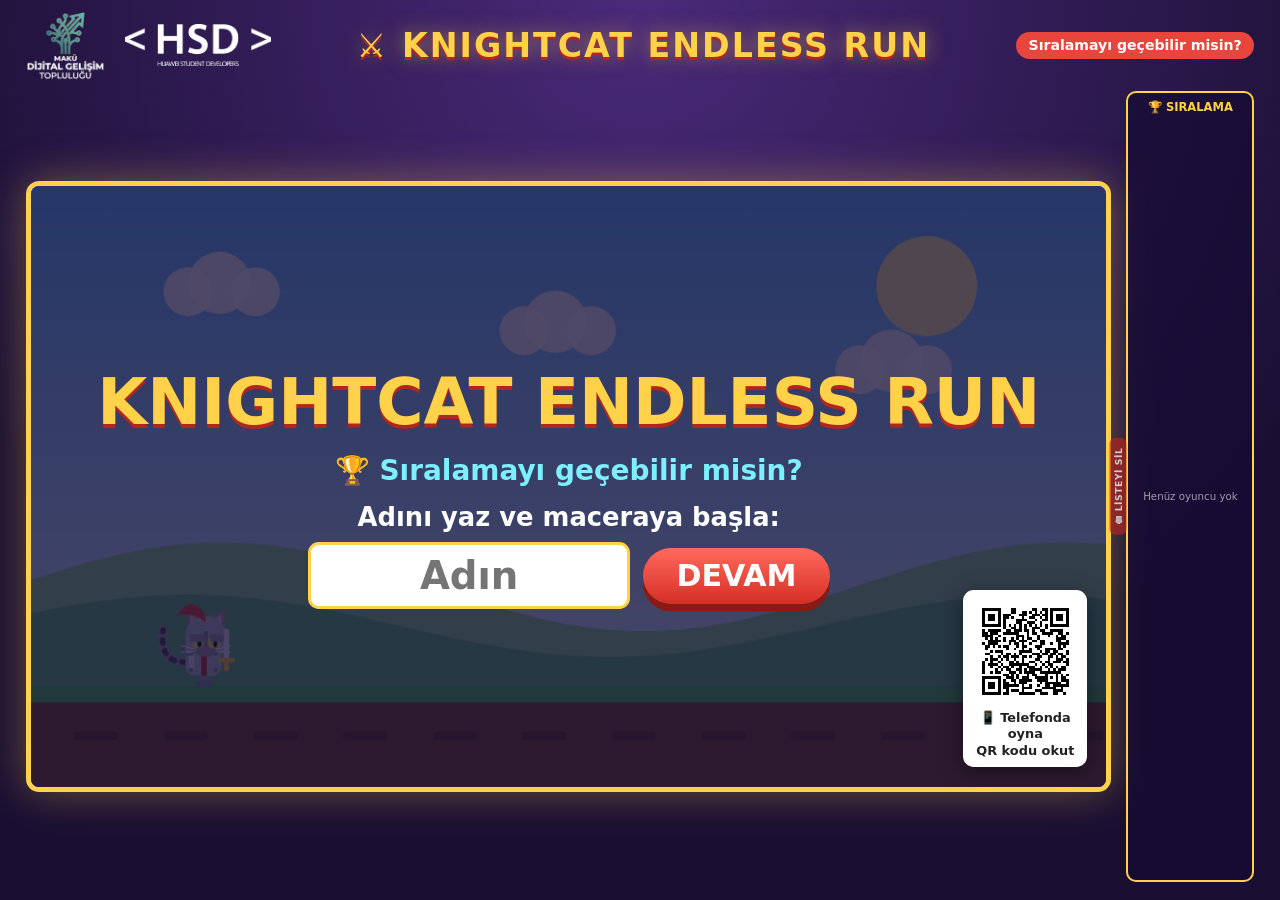
==== knightcat-play.html @ 2380aac9 "Add files via upload" ====
<!DOCTYPE html>
<html lang="tr">
<head>
<meta charset="UTF-8">
<meta name="viewport" content="width=device-width, initial-scale=1, maximum-scale=1, user-scalable=no, viewport-fit=cover">
<meta name="theme-color" content="#1a0f33">
<meta name="mobile-web-app-capable" content="yes">
<title>KnightCat Endless Run</title>
<style>*{box-sizing:border-box}
html,body{margin:0;height:100%;overflow:hidden;overscroll-behavior:none;touch-action:none;user-select:none;-webkit-user-select:none}
body{font-family:'Segoe UI',system-ui,Arial,sans-serif;color:#fff;background:radial-gradient(circle at 50% 0,#4a2a7a,#1a0f33 70%)}
#app{display:flex;flex-direction:column;height:100vh;height:100dvh;padding:env(safe-area-inset-top) env(safe-area-inset-right) env(safe-area-inset-bottom) env(safe-area-inset-left)}
header{flex:none;display:flex;align-items:center;justify-content:space-between;gap:2vw;padding:1.2vh 2vw}
h1{margin:0;font-size:clamp(18px,2.6vw,56px);white-space:nowrap;color:#ffd24a;letter-spacing:.06em;text-transform:uppercase;text-shadow:0 .08em 0 #b3261e,0 0 .6em rgba(255,210,74,.5)}
.brand{flex:none;white-space:nowrap;display:flex;align-items:center;gap:.7em;font-weight:800;font-size:clamp(9px,.9vw,16px);letter-spacing:.12em;opacity:.8}
.brand small{display:block;font-weight:400;letter-spacing:.06em;opacity:.7}
.shield{width:2.6em;height:2.9em;background:linear-gradient(160deg,#ff4d4d,#b3261e);clip-path:polygon(50% 0,100% 15%,90% 70%,50% 100%,10% 70%,0 15%)}
.tag{flex:none;white-space:nowrap;font-size:clamp(11px,1.1vw,24px);font-weight:800;background:#e8453c;padding:.4em .9em;border-radius:99px;animation:pulse 1.4s infinite}
@keyframes pulse{50%{transform:scale(1.07)}}
main{flex:1;min-height:0;display:flex;gap:1.2vw;padding:0 2vw 2vh}
#stage{flex:1;min-width:0;display:flex;align-items:center;justify-content:center;container-type:size}
#wrap{position:relative;width:min(100cqw,100cqh*16/9);aspect-ratio:16/9;container-type:inline-size;border-radius:1.2cqw;overflow:hidden;border:.5cqw solid #ffd24a;box-shadow:0 0 4cqw rgba(255,210,74,.35)}
canvas{width:100%;height:100%;display:block;touch-action:none}

/* HUD */
#hud{position:absolute;top:1.5cqw;left:1.5cqw;right:1.5cqw;display:flex;gap:1.5cqw;pointer-events:none}
#hud>div{background:rgba(20,10,50,.7);border-radius:1cqw;padding:.5cqw 1.4cqw}
#hud small{display:block;font-size:max(1.3cqw,8px);opacity:.7;letter-spacing:.1em}
#hud b{font-size:3.2cqw;color:#ffd24a;display:block}
#hud .pl b{font-size:2.4cqw;line-height:1.35;max-width:20cqw;overflow:hidden;text-overflow:ellipsis;white-space:nowrap;color:#fff}
#bd{margin-left:auto;margin-right:1.5cqw;align-self:center;font-weight:800;font-size:2cqw;background:none!important}
#wrap[data-stage=name] #hud,#wrap[data-stage=welcome] #hud,#wrap[data-stage=hand] #hud,#wrap[data-stage=char] #hud{visibility:hidden}

/* ekranlar */
.screen{position:absolute;inset:0;display:flex;flex-direction:column;align-items:center;justify-content:center;gap:1.4cqw;background:rgba(20,10,50,.74);text-align:center;padding:0 3cqw}
.hidden{display:none!important}
.screen h2{margin:0;font-size:6cqw;color:#ffd24a;text-shadow:0 .4cqw 0 #b3261e;text-transform:uppercase}
.beat{margin:0;font-size:2.6cqw;font-weight:800;color:#7cf0ff}
.pulse{animation:pulse 1.2s infinite}
.help{font-size:max(2cqw,11px);margin:0;opacity:.92}
.help.sm{font-size:max(1.8cqw,10px);opacity:.8}
kbd{background:#fff;color:#222;padding:.1em .5em;border-radius:.3em;font-weight:800}
button{font:inherit;cursor:pointer;border:0;border-radius:99px;font-weight:900;color:#fff;background:linear-gradient(#ff6a5c,#d62f25);box-shadow:0 .7cqw 0 #8a1b14;transition:transform .1s}
button:active{transform:translateY(.5cqw);box-shadow:0 .2cqw 0 #8a1b14}
.big{font-size:4cqw;padding:.4em 1.4em;animation:pulse 1.2s infinite}
.big.small{font-size:2.8cqw;padding:.35em 1.1em;animation:none}
.big.alt{background:linear-gradient(#27c4d9,#1389a0);box-shadow:0 .7cqw 0 #0a5666}
.cambtn{font-size:2.2cqw;padding:.3em 1em;background:linear-gradient(#27c4d9,#1389a0);box-shadow:0 .5cqw 0 #0a5666}
.btns{display:flex;gap:2cqw}

/* isim ekranı */
#nameForm{font-size:2.4cqw;font-weight:700}
#nameForm .row2{display:flex;gap:1.2cqw;margin-top:1cqw;justify-content:center;align-items:center}
input{font:inherit;font-size:3.6cqw;width:30cqw;padding:.2em .5em;border-radius:1cqw;border:.3cqw solid #ffd24a;text-align:center;outline:none;background:#fff;color:#222}
input.err{border-color:#ff4d4d;animation:shk .35s}
@keyframes shk{25%{transform:translateX(-1cqw)}75%{transform:translateX(1cqw)}}

/* hoşgeldin */
#welcomeScr{gap:1.2cqw;padding-top:2cqw;padding-bottom:2cqw}
#welcomeScr h2.welcome{font-size:4.6cqw;line-height:1.1;max-width:94cqw;overflow:hidden;text-overflow:ellipsis;white-space:nowrap}
#welcomeScr h2 span{color:#fff;text-shadow:0 .4cqw 0 #1389a0}
#lbBig{position:relative;flex:1;min-height:0;width:78cqw;background:rgba(10,5,30,.55);border:.3cqw solid #ffd24a;border-radius:1.2cqw;padding:.8cqw;overflow:hidden}
#welcomeScr .beat{font-size:2.8cqw}
.bar{width:40cqw;height:.7cqw;background:rgba(255,255,255,.18);border-radius:9px;overflow:hidden}
.bar i{display:block;height:100%;background:#ffd24a;animation:fill 5s linear forwards}
@keyframes fill{from{width:0}to{width:100%}}

/* el ekranı */
#handScr{gap:.7cqw;padding-top:1cqw;padding-bottom:1cqw}
#handScr h2{font-size:3.4cqw}
#camslot{width:27cqw;aspect-ratio:4/3;flex:none}
#hact{height:6.2cqw;flex:none;display:flex;align-items:center;justify-content:center}
.note{font-size:2.3cqw;font-weight:800;padding:.35em 1em;border-radius:99px;background:rgba(255,255,255,.12);border:.2cqw solid rgba(255,255,255,.3);max-width:92cqw}
.note.ok{background:#1fae5b;border-color:#9dffc4;box-shadow:0 0 3cqw rgba(60,255,140,.6);animation:okpop .5s}
.note.bad{background:#b3261e;border-color:#ff9a92}
@keyframes okpop{0%{transform:scale(.7);opacity:0}70%{transform:scale(1.08)}100%{transform:scale(1);opacity:1}}

/* kamera */
#cam{position:absolute;z-index:6;overflow:hidden;border-radius:1cqw;border:.35cqw solid #ff6a5c;background:#000;pointer-events:none}
#cam.on{border-color:#53ff9a}
#cam.mini{left:50%;transform:translateX(-50%);bottom:.5cqw;width:14.5cqw;aspect-ratio:4/3;font-size:1.05cqw;opacity:.93}
#cam.big{font-size:2.5cqw}
#cam video,#cam #hc{position:absolute;inset:0;width:100%;height:100%;object-fit:cover;transform:scaleX(-1)}
#hs{position:absolute;left:50%;transform:translateX(-50%);top:.4em;white-space:nowrap;background:rgba(0,0,0,.65);border-radius:99px;padding:.1em .7em;font-size:1em;font-weight:800;color:#ff9a92}
#cam.on #hs{color:#53ff9a}
#gs{position:absolute;left:0;right:0;bottom:.4em;text-align:center;font-weight:900;font-size:1.5em;color:#ffd24a;text-shadow:0 0 .4em #000}

/* geri sayım / oyun bitti */
#cnum{font-size:26cqw;font-weight:900;color:#ffd24a;text-shadow:0 1cqw 0 #b3261e;animation:pop .8s;line-height:1}
@keyframes pop{0%{transform:scale(2);opacity:0}30%{transform:scale(1);opacity:1}100%{transform:scale(.9);opacity:.8}}
.final{font-size:8cqw;font-weight:900;line-height:1}
.final small{display:block;font-size:2.4cqw;color:#7cf0ff}

/* sağ skor tahtası (önceki boyutun %40'ı) */
#board{flex:none;width:calc(clamp(120px,10vw,184px) * var(--cols,1));transition:width .35s;background:rgba(20,10,50,.65);border:2px solid #ffd24a;border-radius:10px;padding:.8vh .5vw;display:flex;flex-direction:column;overflow:hidden}
#board h2{margin:0 0 .6vh;text-align:center;color:#ffd24a;font-size:clamp(10px,.9vw,16px);white-space:nowrap}
#lb,.lbx{position:relative}
#lb{flex:1;min-height:0}
.lbx .row{position:absolute;left:0;top:0;display:flex;align-items:center;gap:.4em;padding:0 .45em;border-radius:.45em;background:rgba(255,255,255,.1);font-weight:700;white-space:nowrap;overflow:hidden;transition:transform .75s cubic-bezier(.22,1,.36,1),background .3s}
.lbx .rk{min-width:1.7em;text-align:right;color:#ffd24a;font-weight:900}
.lbx .nm{flex:1;min-width:0;overflow:hidden;text-overflow:ellipsis;text-align:left}
.lbx .sc{color:#7cf0ff;font-variant-numeric:tabular-nums}
.lbx .row.g2 .rk{color:#dfe7f2}
.lbx .row.g3 .rk{color:#e8a874}
.lbx .row.me{background:#ffd24a;color:#222}
.lbx .row.me .rk{color:#8a1b14}
.lbx .row.me .sc{color:#b3261e}
.lbx .row.enter{animation:rowIn .6s}
.lbx .row.up{z-index:3;animation:upflash 1s}
.lbx .empty{position:absolute;inset:0;display:flex;align-items:center;justify-content:center;text-align:center;font-size:clamp(9px,.8vw,14px);opacity:.6;padding:0 .5em}
@keyframes rowIn{from{opacity:0}to{opacity:1}}
@keyframes upflash{0%{box-shadow:0 0 0 0 rgba(80,255,150,.95)}100%{box-shadow:0 0 14px 8px rgba(80,255,150,0)}}
#cam.off{visibility:hidden}
#hs,#gs{z-index:3}


/* karakter seçimi */
#charScr{gap:1.6cqw}
#charScr h2{font-size:4.6cqw}
#chars{display:flex;gap:2cqw;justify-content:center}
.ch{width:17.5cqw;display:flex;flex-direction:column;align-items:center;gap:.3cqw;padding:.8cqw;border-radius:1.2cqw;background:rgba(10,5,30,.6);border:.35cqw solid rgba(255,255,255,.25);cursor:pointer;transition:transform .15s,border-color .15s,box-shadow .15s}
.ch canvas{width:100%;height:auto;aspect-ratio:150/180;border-radius:.8cqw;display:block}
.ch b{font-size:2.1cqw;letter-spacing:.04em;color:#fff;margin-top:.4cqw}
.ch small{font-size:max(1.5cqw,9px);opacity:.75}
.ch.sel{transform:translateY(-.8cqw) scale(1.06);border-color:#ffd24a;box-shadow:0 0 3cqw rgba(255,210,74,.65);background:rgba(60,30,110,.8)}
.ch.sel b{color:#ffd24a}

/* listeyi sil: skor tablosu ile oyun ekranı arasındaki dar boşlukta, dikey buton */
#boardWrap{position:relative;flex:none;display:flex}
#clearBtn{position:absolute;z-index:5;left:-1.25vw;top:50%;writing-mode:vertical-rl;white-space:nowrap;font-size:clamp(9px,.72vw,13px);font-weight:800;letter-spacing:.06em;padding:1.1em .3em;border-radius:6px;background:rgba(179,38,30,.9);box-shadow:none;transform:translateY(-50%) rotate(180deg);opacity:.75}
#clearBtn:hover{opacity:1}
#clearBtn:active{transform:translateY(-50%) rotate(180deg);box-shadow:none}

/* ===== dokunmatik butonlar (yalnızca dokunmatik cihazlarda, oyun sırasında) ===== */
.tbtn{display:none;position:absolute;z-index:6;bottom:.8cqw;width:17cqw;height:8cqw;flex-direction:row;gap:.8cqw;align-items:center;justify-content:center;border-radius:1.4cqw;font-weight:900;font-size:2.4cqw;letter-spacing:.05em;color:#fff;border:.3cqw solid rgba(255,255,255,.85);background:rgba(124,240,255,.35);text-shadow:0 0 .4em #000;touch-action:none;-webkit-tap-highlight-color:transparent}
.tbtn i{font-style:normal;font-size:2.8cqw;line-height:1}
.tbtn.jump{right:1.8cqw}
.tbtn.duck{left:1.8cqw;background:rgba(255,160,110,.38)}
.tbtn.on{background:rgba(255,210,74,.7);border-color:#ffd24a}
@media (pointer:coarse){#wrap[data-stage=play] .tbtn,#wrap[data-stage=count] .tbtn{display:flex}}

/* ===== QR kod (bilgisayarda isim ekranında ve oyun bitti ekranında, telefonla açmak için) ===== */
#qrBox{display:none;position:absolute;z-index:7;right:1.8cqw;bottom:1.8cqw;width:11.5cqw;flex-direction:column;align-items:center;gap:.5cqw;background:#fff;color:#222;border-radius:1cqw;padding:.8cqw;font-weight:800;font-size:max(1.2cqw,9px);line-height:1.25;text-align:center;box-shadow:0 .5cqw 2cqw rgba(0,0,0,.45)}
#qrBox canvas{width:100%;height:auto;aspect-ratio:1;image-rendering:pixelated;display:block}
#wrap[data-stage=name] #qrBox,#wrap[data-stage=over] #qrBox{display:flex}
@media (pointer:coarse),(max-height:520px){#qrBox{display:none!important}}

/* tam ekran düğmesi (yalnızca dokunmatik cihazlarda) */
#fsBtn{display:none;margin-top:auto;font-size:clamp(8px,.7vw,12px);padding:.5em .3em;border-radius:6px;background:linear-gradient(#27c4d9,#1389a0);box-shadow:none;white-space:nowrap}
@media (pointer:coarse){#fsBtn{display:block}}

/* ===== telefonu dik tutarken: yatay çevir uyarısı ===== */
#rot{display:none;position:fixed;inset:0;z-index:99;background:radial-gradient(circle at 50% 0,#4a2a7a,#1a0f33 70%);align-items:center;justify-content:center;text-align:center;padding:24px}
#rot div{display:flex;flex-direction:column;gap:14px;align-items:center}
#rot span{font-size:64px;display:block;animation:rotp 1.8s ease-in-out infinite}
#rot b{font-size:24px;color:#ffd24a}
#rot small{font-size:14px;opacity:.8}
@keyframes rotp{0%,30%{transform:rotate(0)}70%,100%{transform:rotate(-90deg)}}
@media (orientation:portrait) and (max-width:600px){#rot{display:flex}}

/* ===== kısa ekranlar (yatay telefon): üst başlığı gizle, kenar boşluklarını daralt ===== */
@media (max-height:520px){
  header{display:none}
  main{padding:6px 8px;gap:8px}
  #board{padding:4px 4px;border-width:1.5px}
  #board h2{font-size:10px;margin-bottom:3px}
  #clearBtn{font-size:9px;left:-12px;padding:.9em .25em}
}
@media (pointer:coarse) and (max-height:520px){
  #nameScr{justify-content:flex-start;padding-top:3cqw;gap:1cqw}
  #nameScr h2{font-size:5cqw}
}

/* ===== tablet / dik ekran (geniş): oyun üstte, sıralama altta ===== */
@media (orientation:portrait) and (min-width:601px){
  main{flex-direction:column}
  #stage{flex:none;width:100%;aspect-ratio:16/9}
  #boardWrap{flex:1;min-height:0;width:100%;flex-direction:column}
  #board{width:100%!important;flex:1;min-height:0}
  #clearBtn{position:static;writing-mode:horizontal-tb;transform:none;margin:0 0 4px auto;padding:.45em 1em;font-size:12px}
  #clearBtn:active{transform:none}
  #fsBtn{margin-top:4px}
  #board h2{font-size:14px}
}

/* üst başlık logoları: aynı yükseklikte, arka plansız */
.logos{flex:none;display:flex;align-items:center;gap:1.6vw}
.logos img{width:auto;display:block}
.logos .lg-maku{height:clamp(48px,5.4vw,92px)}
.logos .lg-hsd{height:clamp(30px,3.3vw,56px)}

/* el ekranı: SOL / SAĞ seçimi + kısa bilgi */
#camrow{display:flex;align-items:center;justify-content:center;gap:2cqw;flex:none}
.sidebtn{font-size:2.6cqw;padding:.9em .7em;border-radius:1.2cqw;background:rgba(255,255,255,.12);border:.3cqw solid rgba(255,255,255,.4);box-shadow:none;letter-spacing:.06em;min-width:9cqw}
.sidebtn:active{transform:none;box-shadow:none}
.sidebtn.on{background:linear-gradient(#ffd24a,#e6a800);color:#3a2400;border-color:#fff}
#info{width:70cqw;flex:none;background:rgba(255,255,255,.1);border:.2cqw solid rgba(255,255,255,.25);border-radius:1.2cqw;padding:.5cqw 1.4cqw;font-size:max(1.5cqw,9px);line-height:1.3}
#info p{margin:0}
#info p+p{margin-top:.3cqw;opacity:.9}

#hact .big{font-size:3cqw}

/* ===== BAR takip sistemi: kamera üzerinde dikey çizgi + avuca yapışan bar ===== */
#trk{position:absolute;inset:0;z-index:2;pointer-events:none}
#trk .tl{position:absolute;left:var(--lx);top:5%;height:90%;width:.2em;transform:translateX(-50%);background:rgba(255,255,255,.9);border-radius:9px;box-shadow:0 0 .4em rgba(0,0,0,.7)}
#trk .tz{position:absolute;width:5.4em;height:24%;border-radius:.5em;display:flex;transition:background .1s}
#trk.sideL .tz{left:calc(var(--lx) + .25em)}
#trk.sideR .tz{right:calc(100% - var(--lx) + .25em);flex-direction:row-reverse}
#trk .tz.up{top:14%;background:rgba(124,240,255,.16);border-top:.15em solid rgba(124,240,255,.8)}
#trk .tz.dn{bottom:14%;background:rgba(255,160,110,.18);border-bottom:.15em solid rgba(255,160,110,.85);align-items:flex-end}
#trk .tz.up.on{background:rgba(124,240,255,.55)}
#trk .tz.dn.on{background:rgba(255,160,110,.6)}
#trk .tz s{text-decoration:none;font-weight:900;font-size:.8em;margin:.25em .35em;color:#fff;text-shadow:0 0 .35em #000,0 0 .15em #000;white-space:nowrap}
#cam.mini #trk .tz s u{display:none}
#cam.mini #trk .tz{width:2.6em}
#barZ{position:absolute;left:var(--lx);top:0;width:0;height:100%;will-change:transform}
#bar{position:absolute;left:-1.1em;top:0;width:2.2em;height:.5em;transform:translateY(-50%);border-radius:.3em;background:#fff;box-shadow:0 0 .6em rgba(255,255,255,.9),0 0 0 .12em rgba(0,0,0,.55)}
#cam.rdy #bar{background:#ffd24a;box-shadow:0 0 .9em #ffd24a,0 0 0 .12em rgba(0,0,0,.55)}
#cam.lock #bar{background:#53ff9a;height:.62em;box-shadow:0 0 1.1em #53ff9a,0 0 0 .14em rgba(0,0,0,.6)}
#cam:not(.lock) #bar{animation:barpulse 1.1s ease-in-out infinite}
@keyframes barpulse{50%{opacity:.6}}
#cam.mini #trk .tz.up{top:5%}#cam.mini #trk .tz.dn{bottom:5%}
</style>
</head>
<body>
<div id="app">
  <header>
    <div class="logos"><img class="lg-maku" src="[data-uri]" alt="MAKÜ Dijital Gelişim Topluluğu"><img class="lg-hsd" src="[data-uri]" alt="Huawei Student Developers"></div>
    <h1 lang="en">⚔ KnightCat Endless Run</h1>
    <div class="tag">Sıralamayı geçebilir misin?</div>
  </header>
  <main>
    <section id="stage">
      <div id="wrap" data-stage="name">
        <canvas id="c" width="960" height="540"></canvas>

        <div id="hud">
          <div class="pl"><small>OYUNCU</small><b id="pn">-</b></div>
          <div><small>SKOR</small><b id="sc">0</b></div>
          <div><small>REKOR</small><b id="hi">0</b></div>
          <div><small>MESAFE</small><b id="di">0 m</b></div>
          <div id="bd"></div>
        </div>

        <!-- 1) İsim girişi -->
        <div id="nameScr" class="screen">
          <h2 lang="en">KnightCat Endless Run</h2>
          <p class="beat">🏆 Sıralamayı geçebilir misin?</p>
          <form id="nameForm" autocomplete="off">
            <label for="nm">Adını yaz ve maceraya başla:</label>
            <div class="row2">
              <input id="nm" maxlength="14" autocomplete="off" placeholder="Adın">
              <button class="big small">DEVAM</button>
            </div>
          </form>
        </div>

        <!-- 2) Hoşgeldin + skor tahtası -->
        <div id="welcomeScr" class="screen hidden">
          <h2 class="welcome">HOŞGELDİNİZ “<span id="wname"></span>”</h2>
          <div id="lbBig"></div>
          <p class="beat pulse">BAKALIM SIRALAMAYA GİREBİLECEK MİSİN</p>
          <div class="bar"><i></i></div>
        </div>

        <!-- 2b) Karakter seçimi -->
        <div id="charScr" class="screen hidden">
          <h2>KARAKTERİNİ SEÇ</h2>
          <div id="chars"></div>
          <button id="charGo" class="big small">DEVAM</button>
          <p class="help sm">Karta dokun ya da <kbd>←</kbd> <kbd>→</kbd> ile seç · <kbd>Enter</kbd> ile onayla</p>
        </div>

        <!-- 3) El algılama -->
        <div id="handScr" class="screen hidden">
          <h2>ELİNİ KAMERAYA GÖSTER</h2>
          <div id="camrow">
            <button id="sideL" type="button" class="sidebtn">SOL</button>
            <div id="camslot"></div>
            <button id="sideR" type="button" class="sidebtn">SAĞ</button>
          </div>
          <div id="info">
            <p>✋ Elini <b>açık</b> tut, <b>avuç içi kameraya</b> baksın. Önce eli tanıt, sonra avucunu çizgideki bara getir.</p>
            <p id="infoHow"></p>
            <p>🐱 Engelleri aş, altınları topla (+50). 🛡 Kalkan ve ⭐ x2 güçlerini kap, her 5 engelde bonus efekt! Sıralamada yüksel.</p>
          </div>
          <div id="handMsg" class="note">⏳ Kamera hazırlanıyor…</div>
          <div id="hact">
            <button id="goBtn" class="big hidden">BAŞLA</button>
            <button id="kbBtn" class="cambtn hidden">KLAVYE İLE DEVAM ET</button>
          </div>
        </div>

        <div id="count" class="screen hidden">
          <div id="cnum">3</div>
          <p class="help">✋ Avucunu çizgideki <b>bara</b> getir, bar avucuna yapışsın</p>
        </div>

        <div id="over" class="screen hidden">
          <h2>OYUN BİTTİ</h2>
          <div class="final"><span id="fscore">0</span><small id="fnote"></small></div>
          <p id="rank" class="beat"></p>
          <div class="btns">
            <button id="again" class="big small">TEKRAR OYNA</button>
            <button id="next" class="big small alt">YENİ OYUNCU</button>
          </div>
        </div>

        <!-- Dokunmatik butonlar (telefon/tablet) -->
        <div id="tbD" class="tbtn duck"><i>▼</i>EĞİL</div>
        <div id="tbJ" class="tbtn jump"><i>▲</i>ZIPLA</div>

        <!-- QR kod: telefondan açmak için -->
        <div id="qrBox"><canvas id="qrc" width="10" height="10"></canvas><span id="qrTxt">📱 Telefonda oyna<br>QR kodu okut</span></div>

        <!-- El kamerası (önizleme) -->
        <div id="cam" class="off">
          <video id="vid" autoplay playsinline muted></video>
          <canvas id="hc" width="640" height="480"></canvas>
          <div id="trk" class="sideL">
            <i class="tl"></i>
            <div class="tz up" id="zUp"><s>▲<u> ZIPLA</u></s></div>
            <div class="tz dn" id="zDn"><s>▼<u> EĞİL</u></s></div>
            <div id="barZ"><b id="bar"></b></div>
          </div>
          <span id="hs">EL YOK</span>
          <span id="gs"></span>
        </div>
      </div>
    </section>

    <div id="boardWrap">
      <button id="clearBtn" type="button" tabindex="-1" title="Tüm oyuncuları ve skorları sil">🗑 LİSTEYİ SİL</button>
      <aside id="board">
        <h2>🏆 SIRALAMA</h2>
        <div id="lb"></div>
        <button id="fsBtn" type="button" tabindex="-1">⛶ TAM EKRAN</button>
      </aside>
    </div>
  </main>
</div>
<div id="rot"><div><span>📱</span><b>Telefonunu yatay çevir</b><small>KnightCat Endless Run yatay ekranda oynanır</small></div></div>
<script>// Copyright (c) 2009 Kazuhiko Arase
// Licensed under the MIT license:
var qrcode=function(){var t=function(t,r){var e=t,n=g[r],o=null,i=0,a=null,u=[],f={},c=function(t,r){o=function(t){for(var r=new Array(t),e=0;e<t;e+=1){r[e]=new Array(t);for(var n=0;n<t;n+=1)r[e][n]=null}return r}(i=4*e+17),l(0,0),l(i-7,0),l(0,i-7),s(),h(),d(t,r),e>=7&&v(t),null==a&&(a=p(e,n,u)),w(a,r)},l=function(t,r){for(var e=-1;e<=7;e+=1)if(!(t+e<=-1||i<=t+e))for(var n=-1;n<=7;n+=1)r+n<=-1||i<=r+n||(o[t+e][r+n]=0<=e&&e<=6&&(0==n||6==n)||0<=n&&n<=6&&(0==e||6==e)||2<=e&&e<=4&&2<=n&&n<=4)},h=function(){for(var t=8;t<i-8;t+=1)null==o[t][6]&&(o[t][6]=t%2==0);for(var r=8;r<i-8;r+=1)null==o[6][r]&&(o[6][r]=r%2==0)},s=function(){for(var t=B.getPatternPosition(e),r=0;r<t.length;r+=1)for(var n=0;n<t.length;n+=1){var i=t[r],a=t[n];if(null==o[i][a])for(var u=-2;u<=2;u+=1)for(var f=-2;f<=2;f+=1)o[i+u][a+f]=-2==u||2==u||-2==f||2==f||0==u&&0==f}},v=function(t){for(var r=B.getBCHTypeNumber(e),n=0;n<18;n+=1){var a=!t&&1==(r>>n&1);o[Math.floor(n/3)][n%3+i-8-3]=a}for(n=0;n<18;n+=1){a=!t&&1==(r>>n&1);o[n%3+i-8-3][Math.floor(n/3)]=a}},d=function(t,r){for(var e=n<<3|r,a=B.getBCHTypeInfo(e),u=0;u<15;u+=1){var f=!t&&1==(a>>u&1);u<6?o[u][8]=f:u<8?o[u+1][8]=f:o[i-15+u][8]=f}for(u=0;u<15;u+=1){f=!t&&1==(a>>u&1);u<8?o[8][i-u-1]=f:u<9?o[8][15-u-1+1]=f:o[8][15-u-1]=f}o[i-8][8]=!t},w=function(t,r){for(var e=-1,n=i-1,a=7,u=0,f=B.getMaskFunction(r),c=i-1;c>0;c-=2)for(6==c&&(c-=1);;){for(var g=0;g<2;g+=1)if(null==o[n][c-g]){var l=!1;u<t.length&&(l=1==(t[u]>>>a&1)),f(n,c-g)&&(l=!l),o[n][c-g]=l,-1==(a-=1)&&(u+=1,a=7)}if((n+=e)<0||i<=n){n-=e,e=-e;break}}},p=function(t,r,e){for(var n=A.getRSBlocks(t,r),o=b(),i=0;i<e.length;i+=1){var a=e[i];o.put(a.getMode(),4),o.put(a.getLength(),B.getLengthInBits(a.getMode(),t)),a.write(o)}var u=0;for(i=0;i<n.length;i+=1)u+=n[i].dataCount;if(o.getLengthInBits()>8*u)throw"code length overflow. ("+o.getLengthInBits()+">"+8*u+")";for(o.getLengthInBits()+4<=8*u&&o.put(0,4);o.getLengthInBits()%8!=0;)o.putBit(!1);for(;!(o.getLengthInBits()>=8*u||(o.put(236,8),o.getLengthInBits()>=8*u));)o.put(17,8);return function(t,r){for(var e=0,n=0,o=0,i=new Array(r.length),a=new Array(r.length),u=0;u<r.length;u+=1){var f=r[u].dataCount,c=r[u].totalCount-f;n=Math.max(n,f),o=Math.max(o,c),i[u]=new Array(f);for(var g=0;g<i[u].length;g+=1)i[u][g]=255&t.getBuffer()[g+e];e+=f;var l=B.getErrorCorrectPolynomial(c),h=k(i[u],l.getLength()-1).mod(l);for(a[u]=new Array(l.getLength()-1),g=0;g<a[u].length;g+=1){var s=g+h.getLength()-a[u].length;a[u][g]=s>=0?h.getAt(s):0}}var v=0;for(g=0;g<r.length;g+=1)v+=r[g].totalCount;var d=new Array(v),w=0;for(g=0;g<n;g+=1)for(u=0;u<r.length;u+=1)g<i[u].length&&(d[w]=i[u][g],w+=1);for(g=0;g<o;g+=1)for(u=0;u<r.length;u+=1)g<a[u].length&&(d[w]=a[u][g],w+=1);return d}(o,n)};f.addData=function(t,r){var e=null;switch(r=r||"Byte"){case"Numeric":e=M(t);break;case"Alphanumeric":e=x(t);break;case"Byte":e=m(t);break;case"Kanji":e=L(t);break;default:throw"mode:"+r}u.push(e),a=null},f.isDark=function(t,r){if(t<0||i<=t||r<0||i<=r)throw t+","+r;return o[t][r]},f.getModuleCount=function(){return i},f.make=function(){if(e<1){for(var t=1;t<40;t++){for(var r=A.getRSBlocks(t,n),o=b(),i=0;i<u.length;i++){var a=u[i];o.put(a.getMode(),4),o.put(a.getLength(),B.getLengthInBits(a.getMode(),t)),a.write(o)}var g=0;for(i=0;i<r.length;i++)g+=r[i].dataCount;if(o.getLengthInBits()<=8*g)break}e=t}c(!1,function(){for(var t=0,r=0,e=0;e<8;e+=1){c(!0,e);var n=B.getLostPoint(f);(0==e||t>n)&&(t=n,r=e)}return r}())},f.createTableTag=function(t,r){t=t||2;var e="";e+='<table style="',e+=" border-width: 0px; border-style: none;",e+=" border-collapse: collapse;",e+=" padding: 0px; margin: "+(r=void 0===r?4*t:r)+"px;",e+='">',e+="<tbody>";for(var n=0;n<f.getModuleCount();n+=1){e+="<tr>";for(var o=0;o<f.getModuleCount();o+=1)e+='<td style="',e+=" border-width: 0px; border-style: none;",e+=" border-collapse: collapse;",e+=" padding: 0px; margin: 0px;",e+=" width: "+t+"px;",e+=" height: "+t+"px;",e+=" background-color: ",e+=f.isDark(n,o)?"#000000":"#ffffff",e+=";",e+='"/>';e+="</tr>"}return e+="</tbody>",e+="</table>"},f.createSvgTag=function(t,r,e,n){var o={};"object"==typeof arguments[0]&&(t=(o=arguments[0]).cellSize,r=o.margin,e=o.alt,n=o.title),t=t||2,r=void 0===r?4*t:r,(e="string"==typeof e?{text:e}:e||{}).text=e.text||null,e.id=e.text?e.id||"qrcode-description":null,(n="string"==typeof n?{text:n}:n||{}).text=n.text||null,n.id=n.text?n.id||"qrcode-title":null;var i,a,u,c,g=f.getModuleCount()*t+2*r,l="";for(c="l"+t+",0 0,"+t+" -"+t+",0 0,-"+t+"z ",l+='<svg version="1.1" xmlns="http://www.w3.org/2000/svg"',l+=o.scalable?"":' width="'+g+'px" height="'+g+'px"',l+=' viewBox="0 0 '+g+" "+g+'" ',l+=' preserveAspectRatio="xMinYMin meet"',l+=n.text||e.text?' role="img" aria-labelledby="'+y([n.id,e.id].join(" ").trim())+'"':"",l+=">",l+=n.text?'<title id="'+y(n.id)+'">'+y(n.text)+"</title>":"",l+=e.text?'<description id="'+y(e.id)+'">'+y(e.text)+"</description>":"",l+='<rect width="100%" height="100%" fill="white" cx="0" cy="0"/>',l+='<path d="',a=0;a<f.getModuleCount();a+=1)for(u=a*t+r,i=0;i<f.getModuleCount();i+=1)f.isDark(a,i)&&(l+="M"+(i*t+r)+","+u+c);return l+='" stroke="transparent" fill="black"/>',l+="</svg>"},f.createDataURL=function(t,r){t=t||2,r=void 0===r?4*t:r;var e=f.getModuleCount()*t+2*r,n=r,o=e-r;return I(e,e,function(r,e){if(n<=r&&r<o&&n<=e&&e<o){var i=Math.floor((r-n)/t),a=Math.floor((e-n)/t);return f.isDark(a,i)?0:1}return 1})},f.createImgTag=function(t,r,e){t=t||2,r=void 0===r?4*t:r;var n=f.getModuleCount()*t+2*r,o="";return o+="<img",o+=' src="',o+=f.createDataURL(t,r),o+='"',o+=' width="',o+=n,o+='"',o+=' height="',o+=n,o+='"',e&&(o+=' alt="',o+=y(e),o+='"'),o+="/>"};var y=function(t){for(var r="",e=0;e<t.length;e+=1){var n=t.charAt(e);switch(n){case"<":r+="&lt;";break;case">":r+="&gt;";break;case"&":r+="&amp;";break;case'"':r+="&quot;";break;default:r+=n}}return r};return f.createASCII=function(t,r){if((t=t||1)<2)return function(t){t=void 0===t?2:t;var r,e,n,o,i,a=1*f.getModuleCount()+2*t,u=t,c=a-t,g={"██":"█","█ ":"▀"," █":"▄","  ":" "},l={"██":"▀","█ ":"▀"," █":" ","  ":" "},h="";for(r=0;r<a;r+=2){for(n=Math.floor((r-u)/1),o=Math.floor((r+1-u)/1),e=0;e<a;e+=1)i="█",u<=e&&e<c&&u<=r&&r<c&&f.isDark(n,Math.floor((e-u)/1))&&(i=" "),u<=e&&e<c&&u<=r+1&&r+1<c&&f.isDark(o,Math.floor((e-u)/1))?i+=" ":i+="█",h+=t<1&&r+1>=c?l[i]:g[i];h+="\n"}return a%2&&t>0?h.substring(0,h.length-a-1)+Array(a+1).join("▀"):h.substring(0,h.length-1)}(r);t-=1,r=void 0===r?2*t:r;var e,n,o,i,a=f.getModuleCount()*t+2*r,u=r,c=a-r,g=Array(t+1).join("██"),l=Array(t+1).join("  "),h="",s="";for(e=0;e<a;e+=1){for(o=Math.floor((e-u)/t),s="",n=0;n<a;n+=1)i=1,u<=n&&n<c&&u<=e&&e<c&&f.isDark(o,Math.floor((n-u)/t))&&(i=0),s+=i?g:l;for(o=0;o<t;o+=1)h+=s+"\n"}return h.substring(0,h.length-1)},f.renderTo2dContext=function(t,r){r=r||2;for(var e=f.getModuleCount(),n=0;n<e;n++)for(var o=0;o<e;o++)t.fillStyle=f.isDark(n,o)?"black":"white",t.fillRect(n*r,o*r,r,r)},f};t.stringToBytes=(t.stringToBytesFuncs={default:function(t){for(var r=[],e=0;e<t.length;e+=1){var n=t.charCodeAt(e);r.push(255&n)}return r}}).default,t.createStringToBytes=function(t,r){var e=function(){for(var e=S(t),n=function(){var t=e.read();if(-1==t)throw"eof";return t},o=0,i={};;){var a=e.read();if(-1==a)break;var u=n(),f=n()<<8|n();i[String.fromCharCode(a<<8|u)]=f,o+=1}if(o!=r)throw o+" != "+r;return i}(),n="?".charCodeAt(0);return function(t){for(var r=[],o=0;o<t.length;o+=1){var i=t.charCodeAt(o);if(i<128)r.push(i);else{var a=e[t.charAt(o)];"number"==typeof a?(255&a)==a?r.push(a):(r.push(a>>>8),r.push(255&a)):r.push(n)}}return r}};var r,e,n,o,i,a=1,u=2,f=4,c=8,g={L:1,M:0,Q:3,H:2},l=0,h=1,s=2,v=3,d=4,w=5,p=6,y=7,B=(r=[[],[6,18],[6,22],[6,26],[6,30],[6,34],[6,22,38],[6,24,42],[6,26,46],[6,28,50],[6,30,54],[6,32,58],[6,34,62],[6,26,46,66],[6,26,48,70],[6,26,50,74],[6,30,54,78],[6,30,56,82],[6,30,58,86],[6,34,62,90],[6,28,50,72,94],[6,26,50,74,98],[6,30,54,78,102],[6,28,54,80,106],[6,32,58,84,110],[6,30,58,86,114],[6,34,62,90,118],[6,26,50,74,98,122],[6,30,54,78,102,126],[6,26,52,78,104,130],[6,30,56,82,108,134],[6,34,60,86,112,138],[6,30,58,86,114,142],[6,34,62,90,118,146],[6,30,54,78,102,126,150],[6,24,50,76,102,128,154],[6,28,54,80,106,132,158],[6,32,58,84,110,136,162],[6,26,54,82,110,138,166],[6,30,58,86,114,142,170]],e=1335,n=7973,i=function(t){for(var r=0;0!=t;)r+=1,t>>>=1;return r},(o={}).getBCHTypeInfo=function(t){for(var r=t<<10;i(r)-i(e)>=0;)r^=e<<i(r)-i(e);return 21522^(t<<10|r)},o.getBCHTypeNumber=function(t){for(var r=t<<12;i(r)-i(n)>=0;)r^=n<<i(r)-i(n);return t<<12|r},o.getPatternPosition=function(t){return r[t-1]},o.getMaskFunction=function(t){switch(t){case l:return function(t,r){return(t+r)%2==0};case h:return function(t,r){return t%2==0};case s:return function(t,r){return r%3==0};case v:return function(t,r){return(t+r)%3==0};case d:return function(t,r){return(Math.floor(t/2)+Math.floor(r/3))%2==0};case w:return function(t,r){return t*r%2+t*r%3==0};case p:return function(t,r){return(t*r%2+t*r%3)%2==0};case y:return function(t,r){return(t*r%3+(t+r)%2)%2==0};default:throw"bad maskPattern:"+t}},o.getErrorCorrectPolynomial=function(t){for(var r=k([1],0),e=0;e<t;e+=1)r=r.multiply(k([1,C.gexp(e)],0));return r},o.getLengthInBits=function(t,r){if(1<=r&&r<10)switch(t){case a:return 10;case u:return 9;case f:case c:return 8;default:throw"mode:"+t}else if(r<27)switch(t){case a:return 12;case u:return 11;case f:return 16;case c:return 10;default:throw"mode:"+t}else{if(!(r<41))throw"type:"+r;switch(t){case a:return 14;case u:return 13;case f:return 16;case c:return 12;default:throw"mode:"+t}}},o.getLostPoint=function(t){for(var r=t.getModuleCount(),e=0,n=0;n<r;n+=1)for(var o=0;o<r;o+=1){for(var i=0,a=t.isDark(n,o),u=-1;u<=1;u+=1)if(!(n+u<0||r<=n+u))for(var f=-1;f<=1;f+=1)o+f<0||r<=o+f||0==u&&0==f||a==t.isDark(n+u,o+f)&&(i+=1);i>5&&(e+=3+i-5)}for(n=0;n<r-1;n+=1)for(o=0;o<r-1;o+=1){var c=0;t.isDark(n,o)&&(c+=1),t.isDark(n+1,o)&&(c+=1),t.isDark(n,o+1)&&(c+=1),t.isDark(n+1,o+1)&&(c+=1),0!=c&&4!=c||(e+=3)}for(n=0;n<r;n+=1)for(o=0;o<r-6;o+=1)t.isDark(n,o)&&!t.isDark(n,o+1)&&t.isDark(n,o+2)&&t.isDark(n,o+3)&&t.isDark(n,o+4)&&!t.isDark(n,o+5)&&t.isDark(n,o+6)&&(e+=40);for(o=0;o<r;o+=1)for(n=0;n<r-6;n+=1)t.isDark(n,o)&&!t.isDark(n+1,o)&&t.isDark(n+2,o)&&t.isDark(n+3,o)&&t.isDark(n+4,o)&&!t.isDark(n+5,o)&&t.isDark(n+6,o)&&(e+=40);var g=0;for(o=0;o<r;o+=1)for(n=0;n<r;n+=1)t.isDark(n,o)&&(g+=1);return e+=Math.abs(100*g/r/r-50)/5*10},o),C=function(){for(var t=new Array(256),r=new Array(256),e=0;e<8;e+=1)t[e]=1<<e;for(e=8;e<256;e+=1)t[e]=t[e-4]^t[e-5]^t[e-6]^t[e-8];for(e=0;e<255;e+=1)r[t[e]]=e;var n={glog:function(t){if(t<1)throw"glog("+t+")";return r[t]},gexp:function(r){for(;r<0;)r+=255;for(;r>=256;)r-=255;return t[r]}};return n}();function k(t,r){if(void 0===t.length)throw t.length+"/"+r;var e=function(){for(var e=0;e<t.length&&0==t[e];)e+=1;for(var n=new Array(t.length-e+r),o=0;o<t.length-e;o+=1)n[o]=t[o+e];return n}(),n={getAt:function(t){return e[t]},getLength:function(){return e.length},multiply:function(t){for(var r=new Array(n.getLength()+t.getLength()-1),e=0;e<n.getLength();e+=1)for(var o=0;o<t.getLength();o+=1)r[e+o]^=C.gexp(C.glog(n.getAt(e))+C.glog(t.getAt(o)));return k(r,0)},mod:function(t){if(n.getLength()-t.getLength()<0)return n;for(var r=C.glog(n.getAt(0))-C.glog(t.getAt(0)),e=new Array(n.getLength()),o=0;o<n.getLength();o+=1)e[o]=n.getAt(o);for(o=0;o<t.getLength();o+=1)e[o]^=C.gexp(C.glog(t.getAt(o))+r);return k(e,0).mod(t)}};return n}var A=function(){var t=[[1,26,19],[1,26,16],[1,26,13],[1,26,9],[1,44,34],[1,44,28],[1,44,22],[1,44,16],[1,70,55],[1,70,44],[2,35,17],[2,35,13],[1,100,80],[2,50,32],[2,50,24],[4,25,9],[1,134,108],[2,67,43],[2,33,15,2,34,16],[2,33,11,2,34,12],[2,86,68],[4,43,27],[4,43,19],[4,43,15],[2,98,78],[4,49,31],[2,32,14,4,33,15],[4,39,13,1,40,14],[2,121,97],[2,60,38,2,61,39],[4,40,18,2,41,19],[4,40,14,2,41,15],[2,146,116],[3,58,36,2,59,37],[4,36,16,4,37,17],[4,36,12,4,37,13],[2,86,68,2,87,69],[4,69,43,1,70,44],[6,43,19,2,44,20],[6,43,15,2,44,16],[4,101,81],[1,80,50,4,81,51],[4,50,22,4,51,23],[3,36,12,8,37,13],[2,116,92,2,117,93],[6,58,36,2,59,37],[4,46,20,6,47,21],[7,42,14,4,43,15],[4,133,107],[8,59,37,1,60,38],[8,44,20,4,45,21],[12,33,11,4,34,12],[3,145,115,1,146,116],[4,64,40,5,65,41],[11,36,16,5,37,17],[11,36,12,5,37,13],[5,109,87,1,110,88],[5,65,41,5,66,42],[5,54,24,7,55,25],[11,36,12,7,37,13],[5,122,98,1,123,99],[7,73,45,3,74,46],[15,43,19,2,44,20],[3,45,15,13,46,16],[1,135,107,5,136,108],[10,74,46,1,75,47],[1,50,22,15,51,23],[2,42,14,17,43,15],[5,150,120,1,151,121],[9,69,43,4,70,44],[17,50,22,1,51,23],[2,42,14,19,43,15],[3,141,113,4,142,114],[3,70,44,11,71,45],[17,47,21,4,48,22],[9,39,13,16,40,14],[3,135,107,5,136,108],[3,67,41,13,68,42],[15,54,24,5,55,25],[15,43,15,10,44,16],[4,144,116,4,145,117],[17,68,42],[17,50,22,6,51,23],[19,46,16,6,47,17],[2,139,111,7,140,112],[17,74,46],[7,54,24,16,55,25],[34,37,13],[4,151,121,5,152,122],[4,75,47,14,76,48],[11,54,24,14,55,25],[16,45,15,14,46,16],[6,147,117,4,148,118],[6,73,45,14,74,46],[11,54,24,16,55,25],[30,46,16,2,47,17],[8,132,106,4,133,107],[8,75,47,13,76,48],[7,54,24,22,55,25],[22,45,15,13,46,16],[10,142,114,2,143,115],[19,74,46,4,75,47],[28,50,22,6,51,23],[33,46,16,4,47,17],[8,152,122,4,153,123],[22,73,45,3,74,46],[8,53,23,26,54,24],[12,45,15,28,46,16],[3,147,117,10,148,118],[3,73,45,23,74,46],[4,54,24,31,55,25],[11,45,15,31,46,16],[7,146,116,7,147,117],[21,73,45,7,74,46],[1,53,23,37,54,24],[19,45,15,26,46,16],[5,145,115,10,146,116],[19,75,47,10,76,48],[15,54,24,25,55,25],[23,45,15,25,46,16],[13,145,115,3,146,116],[2,74,46,29,75,47],[42,54,24,1,55,25],[23,45,15,28,46,16],[17,145,115],[10,74,46,23,75,47],[10,54,24,35,55,25],[19,45,15,35,46,16],[17,145,115,1,146,116],[14,74,46,21,75,47],[29,54,24,19,55,25],[11,45,15,46,46,16],[13,145,115,6,146,116],[14,74,46,23,75,47],[44,54,24,7,55,25],[59,46,16,1,47,17],[12,151,121,7,152,122],[12,75,47,26,76,48],[39,54,24,14,55,25],[22,45,15,41,46,16],[6,151,121,14,152,122],[6,75,47,34,76,48],[46,54,24,10,55,25],[2,45,15,64,46,16],[17,152,122,4,153,123],[29,74,46,14,75,47],[49,54,24,10,55,25],[24,45,15,46,46,16],[4,152,122,18,153,123],[13,74,46,32,75,47],[48,54,24,14,55,25],[42,45,15,32,46,16],[20,147,117,4,148,118],[40,75,47,7,76,48],[43,54,24,22,55,25],[10,45,15,67,46,16],[19,148,118,6,149,119],[18,75,47,31,76,48],[34,54,24,34,55,25],[20,45,15,61,46,16]],r=function(t,r){var e={};return e.totalCount=t,e.dataCount=r,e},e={};return e.getRSBlocks=function(e,n){var o=function(r,e){switch(e){case g.L:return t[4*(r-1)+0];case g.M:return t[4*(r-1)+1];case g.Q:return t[4*(r-1)+2];case g.H:return t[4*(r-1)+3];default:return}}(e,n);if(void 0===o)throw"bad rs block @ typeNumber:"+e+"/errorCorrectionLevel:"+n;for(var i=o.length/3,a=[],u=0;u<i;u+=1)for(var f=o[3*u+0],c=o[3*u+1],l=o[3*u+2],h=0;h<f;h+=1)a.push(r(c,l));return a},e}(),b=function(){var t=[],r=0,e={getBuffer:function(){return t},getAt:function(r){var e=Math.floor(r/8);return 1==(t[e]>>>7-r%8&1)},put:function(t,r){for(var n=0;n<r;n+=1)e.putBit(1==(t>>>r-n-1&1))},getLengthInBits:function(){return r},putBit:function(e){var n=Math.floor(r/8);t.length<=n&&t.push(0),e&&(t[n]|=128>>>r%8),r+=1}};return e},M=function(t){var r=a,e=t,n={getMode:function(){return r},getLength:function(t){return e.length},write:function(t){for(var r=e,n=0;n+2<r.length;)t.put(o(r.substring(n,n+3)),10),n+=3;n<r.length&&(r.length-n==1?t.put(o(r.substring(n,n+1)),4):r.length-n==2&&t.put(o(r.substring(n,n+2)),7))}},o=function(t){for(var r=0,e=0;e<t.length;e+=1)r=10*r+i(t.charAt(e));return r},i=function(t){if("0"<=t&&t<="9")return t.charCodeAt(0)-"0".charCodeAt(0);throw"illegal char :"+t};return n},x=function(t){var r=u,e=t,n={getMode:function(){return r},getLength:function(t){return e.length},write:function(t){for(var r=e,n=0;n+1<r.length;)t.put(45*o(r.charAt(n))+o(r.charAt(n+1)),11),n+=2;n<r.length&&t.put(o(r.charAt(n)),6)}},o=function(t){if("0"<=t&&t<="9")return t.charCodeAt(0)-"0".charCodeAt(0);if("A"<=t&&t<="Z")return t.charCodeAt(0)-"A".charCodeAt(0)+10;switch(t){case" ":return 36;case"$":return 37;case"%":return 38;case"*":return 39;case"+":return 40;case"-":return 41;case".":return 42;case"/":return 43;case":":return 44;default:throw"illegal char :"+t}};return n},m=function(r){var e=f,n=t.stringToBytes(r),o={getMode:function(){return e},getLength:function(t){return n.length},write:function(t){for(var r=0;r<n.length;r+=1)t.put(n[r],8)}};return o},L=function(r){var e=c,n=t.stringToBytesFuncs.SJIS;if(!n)throw"sjis not supported.";!function(){var t=n("友");if(2!=t.length||38726!=(t[0]<<8|t[1]))throw"sjis not supported."}();var o=n(r),i={getMode:function(){return e},getLength:function(t){return~~(o.length/2)},write:function(t){for(var r=o,e=0;e+1<r.length;){var n=(255&r[e])<<8|255&r[e+1];if(33088<=n&&n<=40956)n-=33088;else{if(!(57408<=n&&n<=60351))throw"illegal char at "+(e+1)+"/"+n;n-=49472}n=192*(n>>>8&255)+(255&n),t.put(n,13),e+=2}if(e<r.length)throw"illegal char at "+(e+1)}};return i},D=function(){var t=[],r={writeByte:function(r){t.push(255&r)},writeShort:function(t){r.writeByte(t),r.writeByte(t>>>8)},writeBytes:function(t,e,n){e=e||0,n=n||t.length;for(var o=0;o<n;o+=1)r.writeByte(t[o+e])},writeString:function(t){for(var e=0;e<t.length;e+=1)r.writeByte(t.charCodeAt(e))},toByteArray:function(){return t},toString:function(){var r="";r+="[";for(var e=0;e<t.length;e+=1)e>0&&(r+=","),r+=t[e];return r+="]"}};return r},S=function(t){var r=t,e=0,n=0,o=0,i={read:function(){for(;o<8;){if(e>=r.length){if(0==o)return-1;throw"unexpected end of file./"+o}var t=r.charAt(e);if(e+=1,"="==t)return o=0,-1;t.match(/^\s$/)||(n=n<<6|a(t.charCodeAt(0)),o+=6)}var i=n>>>o-8&255;return o-=8,i}},a=function(t){if(65<=t&&t<=90)return t-65;if(97<=t&&t<=122)return t-97+26;if(48<=t&&t<=57)return t-48+52;if(43==t)return 62;if(47==t)return 63;throw"c:"+t};return i},I=function(t,r,e){for(var n=function(t,r){var e=t,n=r,o=new Array(t*r),i={setPixel:function(t,r,n){o[r*e+t]=n},write:function(t){t.writeString("GIF87a"),t.writeShort(e),t.writeShort(n),t.writeByte(128),t.writeByte(0),t.writeByte(0),t.writeByte(0),t.writeByte(0),t.writeByte(0),t.writeByte(255),t.writeByte(255),t.writeByte(255),t.writeString(","),t.writeShort(0),t.writeShort(0),t.writeShort(e),t.writeShort(n),t.writeByte(0);var r=a(2);t.writeByte(2);for(var o=0;r.length-o>255;)t.writeByte(255),t.writeBytes(r,o,255),o+=255;t.writeByte(r.length-o),t.writeBytes(r,o,r.length-o),t.writeByte(0),t.writeString(";")}},a=function(t){for(var r=1<<t,e=1+(1<<t),n=t+1,i=u(),a=0;a<r;a+=1)i.add(String.fromCharCode(a));i.add(String.fromCharCode(r)),i.add(String.fromCharCode(e));var f,c,g,l=D(),h=(f=l,c=0,g=0,{write:function(t,r){if(t>>>r!=0)throw"length over";for(;c+r>=8;)f.writeByte(255&(t<<c|g)),r-=8-c,t>>>=8-c,g=0,c=0;g|=t<<c,c+=r},flush:function(){c>0&&f.writeByte(g)}});h.write(r,n);var s=0,v=String.fromCharCode(o[s]);for(s+=1;s<o.length;){var d=String.fromCharCode(o[s]);s+=1,i.contains(v+d)?v+=d:(h.write(i.indexOf(v),n),i.size()<4095&&(i.size()==1<<n&&(n+=1),i.add(v+d)),v=d)}return h.write(i.indexOf(v),n),h.write(e,n),h.flush(),l.toByteArray()},u=function(){var t={},r=0,e={add:function(n){if(e.contains(n))throw"dup key:"+n;t[n]=r,r+=1},size:function(){return r},indexOf:function(r){return t[r]},contains:function(r){return void 0!==t[r]}};return e};return i}(t,r),o=0;o<r;o+=1)for(var i=0;i<t;i+=1)n.setPixel(i,o,e(i,o));var a=D();n.write(a);for(var u=function(){var t=0,r=0,e=0,n="",o={},i=function(t){n+=String.fromCharCode(a(63&t))},a=function(t){if(t<0);else{if(t<26)return 65+t;if(t<52)return t-26+97;if(t<62)return t-52+48;if(62==t)return 43;if(63==t)return 47}throw"n:"+t};return o.writeByte=function(n){for(t=t<<8|255&n,r+=8,e+=1;r>=6;)i(t>>>r-6),r-=6},o.flush=function(){if(r>0&&(i(t<<6-r),t=0,r=0),e%3!=0)for(var o=3-e%3,a=0;a<o;a+=1)n+="="},o.toString=function(){return n},o}(),f=a.toByteArray(),c=0;c<f.length;c+=1)u.writeByte(f[c]);return u.flush(),"data:image/gif;base64,"+u};return t}();qrcode.stringToBytesFuncs["UTF-8"]=function(t){return function(t){for(var r=[],e=0;e<t.length;e++){var n=t.charCodeAt(e);n<128?r.push(n):n<2048?r.push(192|n>>6,128|63&n):n<55296||n>=57344?r.push(224|n>>12,128|n>>6&63,128|63&n):(e++,n=65536+((1023&n)<<10|1023&t.charCodeAt(e)),r.push(240|n>>18,128|n>>12&63,128|n>>6&63,128|63&n))}return r}(t)},function(t){"function"==typeof define&&define.amd?define([],t):"object"==typeof exports&&(module.exports=t())}(function(){return qrcode});</script>
<script>(() => {
'use strict';
const $ = id => document.getElementById(id), cv = $('c'), wrap = $('wrap');
let ctx = cv.getContext('2d');
const W = 960, H = 540, G = 450, PX = 130;

// El takibi: Google MediaPipe Hands (CDN'den yüklenir, internet gerekir)
const MP = 'https://cdn.jsdelivr.net/npm/@mediapipe/hands@0.4.1675469240/';
// El kontrolü (BAR sistemi): kamerada dikey bir çizgi ve çizgi üzerinde yukarı-aşağı giden kısa yatay bir bar var.
// Avuç içi bara getirilince bar avuca yapışır ve avucu takip eder: bar üst bölgeye çıkınca ZIPLA, alt bölgeye inince EĞİL, ortada bekle.
// SOL / SAĞ düğmeleri çizginin kameranın hangi tarafında olacağını seçer. Konumlar ekranda görünen (aynalı) görüntüye göredir.
const LINE = { left: 0.12, right: 0.88 };      // çizginin x konumu (kare genişliğinin oranı)
const BARC = {
  lo: 0.12, hi: 0.88,        // avucun kare içindeki yukarı/aşağı hareket aralığı → bar 0..1 (dar aralık = elini az oynatman yeter)
  jump: 0.30, jumpRe: 0.42,  // bar bu değerin üstüne (0 = en üst) çıkınca zıpla; tekrar zıplamak için jumpRe'nin altına inmeli
  duck: 0.70, duckRe: 0.58,  // bar bu değerin altına inince eğil; duckRe'nin üstüne çıkınca kalk
  near: { x: 0.17, y: 0.22 },// avuç içi bara bu kadar yakınsa kilitlenme başlar
  lockMs: 90, loseMs: 700,   // kilitlenme için bekleme / el kaybolunca kilidin açılma süresi
  lead: 0.03, duckHold: 200  // gecikmeyi azaltmak için bar hızıyla ileri tahmin (sn) / en az eğilme süresi (ms)
};
const HAND = { hold: 600 };                // elin "açık" sayılması için bekleme (ms)
let side = 'left';

// ================= OYUNCULAR / SIRALAMA =================
const KEY = 'kcPlayers2';
function loadPlayers() {
  try {
    const a = JSON.parse(localStorage.getItem(KEY));
    if (Array.isArray(a)) return a.filter(x => x && typeof x.name === 'string')
      .map(x => ({ id: String(x.id), name: x.name.slice(0, 14), score: +x.score || 0, seq: +x.seq || 0 }));
  } catch (e) {}
  return [];
}
function savePlayers() { try { localStorage.setItem(KEY, JSON.stringify(players)); } catch (e) {} }
let players = loadPlayers(), me = null, seq = players.reduce((m, p) => Math.max(m, p.seq), 0);

// ================= OYUN DURUMU =================
// name -> welcome -> hand -> count -> play -> dead -> over
let st = 'name', p, obs, coins, pups, parts, speed, t, dist, sc, shield, dbl, spawnIn;
let fx = [], passed = 0, nsp = 0, prevDuck = false, bgOff = 0, shake = 0, ct = 0, ci = -1, clock = 0, dk = false, last = 0;
reset();
function reset() {
  prevDuck = false; fx = []; passed = 0;
  p = { y: G, vy: 0, duck: false }; obs = []; coins = []; pups = []; parts = [];
  speed = 260; t = 0; dist = 0; sc = 0; shield = 0; dbl = 0; spawnIn = 700; nsp = 0;
}
const liveScore = () => (st === 'play' || st === 'dead') ? Math.floor(sc) : 0;
const shown = q => q === me ? Math.max(q.score, liveScore()) : q.score;
const ranked = () => players.slice().sort((a, b) => shown(b) - shown(a) || a.seq - b.seq).map(q => ({ id: q.id, name: q.name, score: shown(q) }));
const bestScore = () => players.reduce((m, q) => Math.max(m, shown(q)), 0);

// ================= SES =================
const coarse = matchMedia('(pointer:coarse)').matches, portraitPhone = matchMedia('(orientation:portrait) and (max-width:600px)');
let tdk = false, ac;
function beep(f, d = .1, type = 'sine', f2) {
  try {
    ac = ac || new (window.AudioContext || window.webkitAudioContext)();
    const o = ac.createOscillator(), g = ac.createGain();
    o.type = type; o.frequency.value = f; if (f2) o.frequency.linearRampToValueAtTime(f2, ac.currentTime + d);
    g.gain.value = .08; g.gain.linearRampToValueAtTime(0, ac.currentTime + d);
    o.connect(g); g.connect(ac.destination); o.start(); o.stop(ac.currentTime + d);
  } catch (e) {}
}

// ================= MÜZİK, MİYAV, MIRLAMA =================
let master = null, noiseBuf = null, musicOn = false, musicMuted = false, musTimer = 0, nextBar = 0, barN = 0, musGain = null;
function actx() { try { ac = ac || new (window.AudioContext || window.webkitAudioContext)(); if (ac.state === 'suspended') ac.resume(); return ac; } catch (e) { return null; } }
function noise() {
  if (!noiseBuf) { noiseBuf = ac.createBuffer(1, ac.sampleRate * 2, ac.sampleRate); const d = noiseBuf.getChannelData(0); for (let i = 0; i < d.length; i++) d[i] = Math.random() * 2 - 1; }
  return noiseBuf;
}
// Miyav: gırtlak sesi + gezinen formant filtresi + hafif titreme; her karakterin kendi ses profili (CHARS[].v) var
function meow(mul = 1, delay = 0, dm = 1, vol = 1) {
  const a = actx(); if (!a) return;
  try {
    const v = CHARS[skin].v, t0 = a.currentTime + delay, pr = v.p * mul * (.95 + Math.random() * .1), d = v.d * dm, c = v.c, bp = v.bp;
    const o = a.createOscillator(), f = a.createBiquadFilter(), g = a.createGain(), lfo = a.createOscillator(), lg = a.createGain();
    o.type = v.type;
    o.frequency.setValueAtTime(c[0] * v.p * mul, t0); o.frequency.linearRampToValueAtTime(c[1] * v.p * mul, t0 + d * .32); o.frequency.linearRampToValueAtTime(c[2] * v.p * mul, t0 + d);
    lfo.frequency.value = v.vib; lg.gain.value = 12 * pr; lfo.connect(lg); lg.connect(o.frequency);
    f.type = 'bandpass'; f.Q.value = v.q;
    f.frequency.setValueAtTime(bp[0], t0); f.frequency.linearRampToValueAtTime(bp[1], t0 + d * .33); f.frequency.linearRampToValueAtTime(bp[2], t0 + d);   // "mi-ya-v"
    g.gain.setValueAtTime(0, t0); g.gain.linearRampToValueAtTime(v.g * vol, t0 + .05); g.gain.linearRampToValueAtTime(v.g * vol * .75, t0 + d * .5); g.gain.linearRampToValueAtTime(0, t0 + d);
    o.connect(f); f.connect(g); g.connect(a.destination);
    o.start(t0); lfo.start(t0); o.stop(t0 + d + .02); lfo.stop(t0 + d + .02);
  } catch (e) {}
}
function chime(notes, gap, vol, type, delay = 0) {
  const a = actx(); if (!a) return;
  notes.forEach((n, i) => {
    try {
      const t = a.currentTime + delay + i * gap, o = a.createOscillator(), g = a.createGain();
      o.type = type; o.frequency.value = n; g.gain.setValueAtTime(0, t); g.gain.linearRampToValueAtTime(vol, t + .01); g.gain.exponentialRampToValueAtTime(.0001, t + .35);
      o.connect(g); g.connect(a.destination); o.start(t); o.stop(t + .4);
    } catch (e) {}
  });
}
function shing() {            // kılıç sesi: yükselen parlak gürültü + metal tınısı
  const a = actx(); if (!a) return;
  try {
    const t0 = a.currentTime + .05, s = a.createBufferSource(), f = a.createBiquadFilter(), g = a.createGain();
    s.buffer = noise(); f.type = 'bandpass'; f.Q.value = 2; f.frequency.setValueAtTime(2500, t0); f.frequency.exponentialRampToValueAtTime(9000, t0 + .28);
    g.gain.setValueAtTime(0, t0); g.gain.linearRampToValueAtTime(.22, t0 + .03); g.gain.exponentialRampToValueAtTime(.0001, t0 + .32);
    s.connect(f); f.connect(g); g.connect(a.destination); s.start(t0); s.stop(t0 + .35);
  } catch (e) {}
  chime([2400, 3200], .06, .035, 'sine', .08);
}
// 5 engel kutlaması: karaktere göre neşeli (Aşko/Leydi) ya da kahramanca (Tarçın/Knightcat) miyav
function cheer() {
  if (skin === 1 || skin === 3) {
    meow(1.05, 0, 1, 1.1); meow(1.3, .2, 1.15, 1.15);
    chime(skin === 1 ? [1047, 1319, 1568, 2093] : [880, 1109, 1319, 1760], .07, .045, 'triangle', .05);
  } else {
    meow(1, 0, 1.45, 1.15);
    const o = skin === 2 ? [196, 262, 330] : [220, 277, 330];
    chime(o, .13, .05, 'square', .12);
    if (skin === 0) shing(); else chime([1568, 2093], .08, .03, 'sine', .3);
  }
}
// Mırlama: alçak frekanslı gürültüyü ~25 Hz ile titreştirerek
let purr = null;
function purrStart() {
  const a = actx(); if (!a || purr) return;
  try {
    const t0 = a.currentTime, s = a.createBufferSource(), f = a.createBiquadFilter(), g = a.createGain(), lfo = a.createOscillator(), lg = a.createGain(), out = a.createGain();
    s.buffer = noise(); s.loop = true; f.type = 'lowpass'; f.frequency.value = 260;
    g.gain.value = .5; lfo.frequency.value = 23; lg.gain.value = .5; lfo.connect(lg); lg.connect(g.gain);
    out.gain.setValueAtTime(0, t0); out.gain.linearRampToValueAtTime(1.7, t0 + .08);
    s.connect(f); f.connect(g); g.connect(out); out.connect(a.destination);
    s.start(t0); lfo.start(t0); purr = { s, lfo, out, t0 };
  } catch (e) {}
}
function purrStop(now) {
  if (!purr) return; const pu = purr; purr = null;
  try {
    const a = ac, end = Math.max(a.currentTime, pu.t0 + (now ? 0 : .5));     // en az yarım saniye mırlasın
    pu.out.gain.cancelScheduledValues(a.currentTime); pu.out.gain.setValueAtTime(pu.out.gain.value, end); pu.out.gain.linearRampToValueAtTime(0, end + .25);
    pu.s.stop(end + .3); pu.lfo.stop(end + .3);
  } catch (e) {}
}
// Rahatlatıcı lo-fi müzik: Cmaj7 - Am7 - Fmaj7 - G6, yumuşak pad + bas + seyrek pentatonik melodi
const CH = [[48, 55, 59, 64], [45, 52, 55, 60], [41, 48, 52, 57], [43, 50, 55, 59]], PENT = [72, 74, 76, 79, 81, 84], BPM = 74, BAR = 240 / BPM;
const mf = n => 440 * Math.pow(2, (n - 69) / 12);
function tone(f, t, d, type, vol, atk, lp) {
  const o = ac.createOscillator(), g = ac.createGain(), fl = ac.createBiquadFilter();
  o.type = type; o.frequency.value = f; fl.type = 'lowpass'; fl.frequency.value = lp || 1200;
  g.gain.setValueAtTime(0, t); g.gain.linearRampToValueAtTime(vol, t + atk); g.gain.exponentialRampToValueAtTime(.0001, t + d);
  o.connect(fl); fl.connect(g); g.connect(musGain); o.start(t); o.stop(t + d + .05);
}
function schedBar(t) {
  const ch = CH[barN % 4];
  ch.forEach((n, i) => { tone(mf(n + 12), t, BAR * 1.05, 'triangle', .018, 1.2, 700); if (i % 2 === 0) tone(mf(n + 12) * 1.003, t, BAR * 1.05, 'sine', .014, 1.2, 900); });
  tone(mf(ch[0] - 12), t, BAR * .5, 'sine', .07, .02, 400); tone(mf(ch[0] - 12), t + BAR * .5, BAR * .45, 'sine', .05, .02, 400);
  for (let i = 0; i < 8; i++) {                       // yumuşak hi-hat
    const s = ac.createBufferSource(), g = ac.createGain(), f = ac.createBiquadFilter(), tt = t + i * BAR / 8;
    s.buffer = noise(); f.type = 'highpass'; f.frequency.value = 7000; g.gain.setValueAtTime(i % 2 ? .006 : .011, tt); g.gain.exponentialRampToValueAtTime(.0001, tt + .06);
    s.connect(f); f.connect(g); g.connect(musGain); s.start(tt, Math.random()); s.stop(tt + .08);
  }
  let k = barN * 2;
  for (let i = 0; i < 8; i++) if (Math.random() < (i % 2 ? .22 : .42)) {
    k = Math.max(0, Math.min(PENT.length - 1, (k + Math.floor(Math.random() * 5) - 2)));
    tone(mf(PENT[k]), t + i * BAR / 8, .9, 'sine', .05, .01, 2200);
  }
  barN++;
}
function musicTick() {
  if (!musicOn || !ac) return;
  while (nextBar < ac.currentTime + .6) { schedBar(Math.max(nextBar, ac.currentTime + .02)); nextBar += BAR; }
}
function musicStart() {
  const a = actx(); if (!a || musicOn) return;
  musGain = a.createGain(); musGain.gain.setValueAtTime(0, a.currentTime); musGain.gain.linearRampToValueAtTime(musicMuted ? 0 : 1, a.currentTime + 2);
  musGain.connect(a.destination); musicOn = true; barN = 0; nextBar = a.currentTime + .05;
  musicTick(); musTimer = setInterval(musicTick, 150);
}
function musicStop() {
  if (!musicOn) return; musicOn = false; clearInterval(musTimer);
  try { const a = ac, g = musGain; g.gain.cancelScheduledValues(a.currentTime); g.gain.setValueAtTime(g.gain.value, a.currentTime); g.gain.linearRampToValueAtTime(0, a.currentTime + 1.2); setTimeout(() => { try { g.disconnect(); } catch (e) {} }, 1600); } catch (e) {}
}
function toggleMute() { musicMuted = !musicMuted; if (musGain && musicOn) { musGain.gain.cancelScheduledValues(ac.currentTime); musGain.gain.linearRampToValueAtTime(musicMuted ? 0 : 1, ac.currentTime + .3); } }

// ================= SIRALAMA TABLOSU (animasyonlu liste) =================
function Board(el, o) {
  el.classList.add('lbx');
  const rows = new Map(); let data = [], empty = null;
  if (o.emptyText) { empty = document.createElement('div'); empty.className = 'empty'; empty.textContent = o.emptyText; el.appendChild(empty); }
  function geom() {
    const n = data.length, w = el.clientWidth, h = el.clientHeight;
    const maxCols = Math.max(1, Math.floor(w / o.colMinW));
    let cols = maxCols;
    for (let c = 1; c <= maxCols; c++) if (Math.ceil(n / c) * o.prefRow <= h) { cols = c; break; }
    const per = Math.max(1, Math.ceil(n / cols));
    return { per, rh: Math.max(4, Math.min(o.maxRow, h / per)), cw: w / cols };
  }
  function layout() {
    if (!el.clientWidth || !el.clientHeight) return;
    const g = geom();
    data.forEach((d, i) => {
      const r = rows.get(d.id); if (!r) return;
      const s = r.el.style;
      s.width = (g.cw - 4) + 'px'; s.height = Math.max(3, g.rh - 2) + 'px';
      s.fontSize = Math.max(6, g.rh * .56) + 'px';
      s.transform = 'translate(' + Math.floor(i / g.per) * g.cw + 'px,' + (i % g.per) * g.rh + 'px)';
    });
  }
  function flash(e) { e.classList.remove('up'); void e.offsetWidth; e.classList.add('up'); setTimeout(() => e.classList.remove('up'), 1000); }
  function update(list, curId) {
    data = list; const seen = new Set();
    list.forEach((d, i) => {
      seen.add(d.id);
      let r = rows.get(d.id);
      if (!r) {
        const e = document.createElement('div'); e.className = 'row enter';
        e.innerHTML = '<span class="rk"></span><span class="nm"></span><span class="sc"></span>';
        r = { el: e, rk: e.children[0], nm: e.children[1], sc: e.children[2], rank: 0, name: null, score: null };
        el.appendChild(e); rows.set(d.id, r);
        setTimeout(() => e.classList.remove('enter'), 700);
      }
      const rank = i + 1;
      if (r.rank !== rank) {
        if (r.rank && rank < r.rank && d.id === curId) flash(r.el);
        r.rank = rank; r.rk.textContent = rank;
        r.el.classList.toggle('g1', rank === 1); r.el.classList.toggle('g2', rank === 2); r.el.classList.toggle('g3', rank === 3);
      }
      if (r.name !== d.name) { r.nm.textContent = d.name; r.name = d.name; }
      if (r.score !== d.score) { r.sc.textContent = d.score; r.score = d.score; }
      r.el.classList.toggle('me', d.id === curId);
    });
    rows.forEach((r, id) => { if (!seen.has(id)) { r.el.remove(); rows.delete(id); } });
    if (empty) empty.style.display = list.length ? 'none' : '';
    layout();
  }
  if (window.ResizeObserver) new ResizeObserver(layout).observe(el); else addEventListener('resize', layout);
  return { update, layout };
}
const SIDE_ROW = 20;   // yan tabloda satır başına en az piksel; sığmazsa tablo 2-3 sütuna genişler
const sideBoard = Board($('lb'), { colMinW: 105, prefRow: SIDE_ROW, maxRow: 28, emptyText: 'Henüz oyuncu yok' });
const bigBoard = Board($('lbBig'), { colMinW: 300, prefRow: 40, maxRow: 56 });
let lastKey = null, boardCols = 1;
function refreshBoards(force) {
  const list = ranked(), cur = me ? me.id : null;
  const per = Math.max(1, Math.floor($('lb').clientHeight / SIDE_ROW));
  const cols = Math.min(3, Math.max(1, Math.ceil(list.length / per)));
  if (cols !== boardCols) { boardCols = cols; $('board').style.setProperty('--cols', cols); }
  const key = cur + '#' + list.map(d => d.id + ':' + d.score).join('|');
  if (!force && key === lastKey) return;
  lastKey = key;
  sideBoard.update(list, cur);
  if (st === 'welcome') bigBoard.update(list, cur);
}

// ================= EKRAN AKIŞI =================
const SCREEN = { name: 'nameScr', welcome: 'welcomeScr', char: 'charScr', hand: 'handScr', count: 'count', over: 'over' };
let welcomeT = 0;
function setStage(s) {
  st = s; wrap.dataset.stage = s;
  Object.keys(SCREEN).forEach(k => $(SCREEN[k]).classList.toggle('hidden', k !== s));
  placeCam(); updateHandUI(true);
}
function gotoName() {
  me = null; $('pn').textContent = '-'; $('nm').value = ''; setStage('name'); refreshBoards(true); checkCam();
  setTimeout(() => { if (st === 'name') $('nm').focus(); }, 60);
}
$('nameForm').addEventListener('submit', e => {
  e.preventDefault();
  const n = $('nm').value.trim().replace(/\s+/g, ' ').slice(0, 14);
  if (!n) { const i = $('nm'); i.classList.add('err'); i.focus(); setTimeout(() => i.classList.remove('err'), 500); return; }
  me = { id: Date.now().toString(36) + Math.random().toString(36).slice(2, 5), name: n, score: 0, seq: ++seq };
  players.push(me); savePlayers();
  $('pn').textContent = n; $('wname').textContent = n.toLocaleUpperCase('tr-TR');
  setStage('welcome'); refreshBoards(true); bigBoard.layout();
  beep(520, .15, 'triangle', 780);
  clearTimeout(welcomeT); welcomeT = setTimeout(() => { if (st === 'welcome') gotoChar(); }, 5000);
});
// ---- karakter seçimi ----
const SUBS = ['Klasik şövalye', 'Tatlı prenses', 'Karanlık avcı', 'Şık tuxedo'];
let chEls = [];
function buildChars() {
  if (chEls.length) return;
  chEls = CHARS.map((c, i) => {
  const d = document.createElement('div'); d.className = 'ch';
  d.innerHTML = '<canvas width="150" height="180"></canvas><b>' + c.name + '</b><small>' + c.sub + '</small>';
  d.onclick = () => pickChar(i); $('chars').appendChild(d); return d;
  });
}
function pickChar(i) { skin = i; chEls.forEach((e, j) => e.classList.toggle('sel', j === i)); beep(500 + i * 90, .1, 'triangle', 700 + i * 90); }
function drawPreviews() {
  if (!chEls.length) return;
  const main = ctx;
  chEls.forEach((e, i) => {
    const c = e.firstChild; ctx = c.getContext('2d'); ctx.clearRect(0, 0, 150, 180);
    const g = ctx.createLinearGradient(0, 0, 0, 180); g.addColorStop(0, i === 2 ? '#3a2150' : '#6cc4ff'); g.addColorStop(1, i === 2 ? '#150c24' : '#dff3ff'); ctx.fillStyle = g; ctx.fillRect(0, 0, 150, 180);
    ctx.fillStyle = i === 2 ? '#2a1c2a' : '#7a4b2a'; ctx.fillRect(0, 160, 150, 20);
    ctx.save(); ctx.scale(1.4, 1.4); cat(34, 113, false, clock * .6, e.classList.contains('sel') ? false : true, i); ctx.restore();
  });
  ctx = main;
}
function gotoChar() {
  me && me.skin != null && (skin = me.skin);
  buildChars(); setStage('char'); pickChar(skin);
}
function confirmChar() { if (st !== 'char') return; if (me) me.skin = skin; gotoHand(); }
$('charGo').onclick = confirmChar;
function gotoHand() {
  // her yeni oyuncu ve her tekrarda algılama sıfırdan başlar; kamera sağlığı da yeniden kontrol edilir
  handReady = false; handSeen = false; openSince = 0; lastOpenT = 0; lastSeen = 0; kbMode = false;
  barUnlock(true); msgKey = '';
  setStage('hand'); checkCam();
}
function tryStart() { if (st === 'hand' && (handReady || kbMode)) beginRun(); }
function beginRun() {
  reset(); ct = 0; ci = -1; setStage('count');
  try { ac = ac || new (window.AudioContext || window.webkitAudioContext)(); ac.resume(); } catch (e) {}
}
function gameOver() {
  setStage('dead'); fx = []; musicStop(); purrStop(true); shake = .4; beep(200, .5, 'sawtooth', 50);
  for (let i = 0; i < 30; i++) puff(PX + 24, p.y - 30, 1, ['#ffd24a', '#ff6a5c', '#fff'][i % 3], 400);
  const s = Math.floor(sc), prevBest = players.reduce((m, q) => Math.max(m, q.score), 0);
  const isRecord = s > prevBest && s > 0;
  if (me && s > me.score) me.score = s;
  savePlayers(); refreshBoards(true);
  setTimeout(() => {
    $('fscore').textContent = s;
    $('fnote').textContent = isRecord ? '🎉 YENİ REKOR!' : 'Rekor: ' + bestScore();
    const list = ranked(), r = me ? list.findIndex(d => d.id === me.id) + 1 : 0;
    $('rank').textContent = r === 1 ? '👑 Lider sensin!' : 'Sıralamadaki yerin: ' + r + ' / ' + list.length;
    setStage('over');
  }, 900);
}
$('goBtn').onclick = tryStart;
$('kbBtn').onclick = () => { kbMode = true; updateHandUI(true); };
$('again').onclick = () => { if (st === 'over') gotoChar(); };
$('next').onclick = () => { if (st === 'over') gotoName(); };

// ================= KLAVYE / DOKUNMATİK (yedek kontroller) =================
function jump() {
  if (st === 'play' && p.y >= G - 1) { p.vy = -800; meow(); puff(PX + 20, G, 6, '#fff', 150); }
}
addEventListener('keydown', e => {
  if (e.target.tagName === 'INPUT') return;
  const k = e.code;
  if (st === 'char') {
    if (k === 'ArrowLeft') pickChar((skin + 3) % 4); else if (k === 'ArrowRight') pickChar((skin + 1) % 4);
    else if (/^Digit[1-4]$/.test(k)) pickChar(+k[5] - 1); else if (k === 'Enter' || k === 'Space') { e.preventDefault(); confirmChar(); }
    return;
  }
  if (k === 'KeyM') toggleMute();
  if (['Space', 'ArrowUp', 'ArrowDown'].includes(k)) e.preventDefault();
  if (k === 'Space' || k === 'ArrowUp') { if (st === 'play') jump(); else tryStart(); }
  else if (k === 'ArrowDown') dk = true;
  else if (k === 'Enter') { if (st === 'hand') tryStart(); else if (st === 'over') gotoChar(); }
  else if (k === 'KeyF') (document.fullscreenElement ? document.exitFullscreen() : document.documentElement.requestFullscreen()).catch(() => {});
  else if (k === 'Delete' && e.shiftKey) clearAll();
});
addEventListener('keyup', e => { if (e.code === 'ArrowDown') dk = false; });
// Listeyi sil: onay sorar; oyun sürüyorsa durdurur ve isim ekranına döner
function clearAll() {
  if (!confirm('Tüm oyuncular ve skorlar silinsin mi?\nBu işlem geri alınamaz.')) return;
  players = []; seq = 0; savePlayers();
  clearTimeout(welcomeT); musicStop(); purrStop(true); reset(); lastKey = null;
  gotoName();
}
$('clearBtn').addEventListener('mousedown', e => e.preventDefault());      // odak almasın: BOŞLUK tuşu yanlışlıkla tetiklemesin
$('clearBtn').onclick = e => { e.currentTarget.blur(); clearAll(); };
let py = 0;
cv.addEventListener('pointerdown', e => { e.preventDefault(); if (coarse) return; py = e.clientY; jump(); });
cv.addEventListener('pointermove', e => { if (!coarse && (e.buttons || e.pointerType === 'touch') && e.clientY - py > 40) dk = true; });
['pointerup', 'pointercancel', 'pointerleave'].forEach(ev => cv.addEventListener(ev, () => dk = false));
addEventListener('touchmove', e => e.preventDefault(), { passive: false });
// dokunmatik butonlar: sağ = zıpla, sol = eğil (basılı tuttukça)
(() => {
  const J = $('tbJ'), D = $('tbD');
  J.addEventListener('pointerdown', e => { e.preventDefault(); J.classList.add('on'); jump(); });
  ['pointerup', 'pointercancel', 'pointerleave'].forEach(ev => J.addEventListener(ev, () => J.classList.remove('on')));
  D.addEventListener('pointerdown', e => { e.preventDefault(); try { D.setPointerCapture(e.pointerId); } catch (x) {} tdk = true; D.classList.add('on'); });
  ['pointerup', 'pointercancel', 'lostpointercapture'].forEach(ev => D.addEventListener(ev, () => { tdk = false; D.classList.remove('on'); }));
})();
// tam ekran (telefon/tablet): mümkünse yatay kilitler
(() => {
  const b = $('fsBtn'), de = document.documentElement;
  if (!de.requestFullscreen) { b.style.display = 'none'; return; }
  b.addEventListener('mousedown', e => e.preventDefault());
  b.onclick = () => { const r = document.fullscreenElement ? document.exitFullscreen() : de.requestFullscreen(); Promise.resolve(r).then(() => { try { screen.orientation.lock('landscape').catch(() => {}); } catch (x) {} }).catch(() => {}); };
})();
// QR kod: telefonla açmak için bu sayfanın linki (ya da elle girilen yayın linki)
function qrLink() {
  let u = ''; try { u = localStorage.getItem('kcQrUrl') || ''; } catch (e) {}
  if (!u && /^https?:$/.test(location.protocol)) u = location.href.split('#')[0];
  return u;
}
function drawQR() {
  const c = $('qrc'), u = qrLink(), t = $('qrTxt');
  if (!u || typeof qrcode !== 'function') { c.style.display = 'none'; $('qrBox').style.setProperty('display','none','important'); return; }
  try {
    const q = qrcode(0, 'M'); q.addData(u); q.make();
    const n = q.getModuleCount(), cell = 6, size = (n + 8) * cell, g = c.getContext('2d');
    c.width = c.height = size; g.fillStyle = '#fff'; g.fillRect(0, 0, size, size); g.fillStyle = '#000';
    for (let r = 0; r < n; r++) for (let k = 0; k < n; k++) if (q.isDark(r, k)) g.fillRect((k + 4) * cell, (r + 4) * cell, cell, cell);
    c.style.display = ''; t.innerHTML = '📱 Telefonda oyna<br>QR kodu okut';
  } catch (e) { c.style.display = 'none'; t.textContent = '📱 QR oluşturulamadı'; }
}
drawQR();
addEventListener('contextmenu', e => e.preventDefault());

// ================= EL TAKİBİ (MediaPipe Hands) =================
// Kamera ve el takibi oyun boyunca açık kalır; kendini izler, koparsa/takılırsa kendi kendine yeniden başlar.
const vid = $('vid'), hc = $('hc'), hx = hc.getContext('2d'), camEl = $('cam');
let camState = 'idle', camMsg = '', camT0 = 0;           // idle | loading | ready | error
let hands = null, recovering = false, retryT = 0, lastResultT = 0, lastSendT = 0, lastCT = -1, stallMs = 0;
let handSeen = false, handReady = false, openSince = 0, lastSeen = 0, kbMode = false;
let lastOpenT = 0, handDuck = false, gsT = 0, msgKey = '';

const raf = () => new Promise(r => requestAnimationFrame(r));
function withTimeout(p, ms) {
  let id; p.catch(() => {});
  const to = new Promise((_, rej) => { id = setTimeout(() => rej(new Error('timeout')), ms); });
  return Promise.race([p, to]).finally(() => clearTimeout(id));
}
const loadScript = src => new Promise((res, rej) => {
  const s = document.createElement('script'); s.src = src; s.crossOrigin = 'anonymous';
  s.onload = res; s.onerror = () => { s.remove(); rej(new Error('script')); }; document.head.appendChild(s);
});

async function openStream() {
  const old = vid.srcObject; if (old) old.getTracks().forEach(t => t.stop());
  const s = await navigator.mediaDevices.getUserMedia({ video: { width: { ideal: 640 }, height: { ideal: 480 }, frameRate: { ideal: 60 }, facingMode: 'user' }, audio: false });
  vid.srcObject = s; stallMs = 0; lastCT = -1;
  s.getVideoTracks().forEach(t => { t.onended = () => { if (vid.srcObject === s) recover('stream'); }; });
  await vid.play();
}
async function makeHands() {
  if (!window.Hands) await loadScript(MP + 'hands.js');
  const old = hands; hands = null;
  if (old) { try { Promise.resolve(old.close()).catch(() => {}); } catch (e) {} }
  const h = new window.Hands({ locateFile: f => MP + f });
  h.setOptions({ maxNumHands: 1, modelComplexity: 0, minDetectionConfidence: .35, minTrackingConfidence: .2 });
  h.onResults(r => { if (hands === h) onHands(r); });   // eski örneğin geç gelen sonuçları yok sayılır
  await withTimeout(h.initialize(), 30000);
  hands = h; lastResultT = performance.now();
}
function camFail(m) {
  camState = 'error'; camMsg = m; clearTimeout(retryT);
  retryT = setTimeout(() => { if (camState === 'error') recover('all'); }, 5000);   // izin/internet düzelince kendiliğinden toparlar
}
// kind: 'all' (kamera + el takibi) | 'stream' (yalnız kamera akışı) | 'hands' (yalnız el takibi)
async function recover(kind) {
  if (recovering) return; recovering = true;
  camState = 'loading'; camT0 = performance.now(); setHs(); updateHandUI(true);
  let stage = 'cam';
  try {
    if (kind !== 'hands') {
      if (!navigator.mediaDevices || !navigator.mediaDevices.getUserMedia) throw new Error('nocam');
      await openStream();
    }
    stage = 'lib';
    if (kind !== 'stream') await makeHands();
    camState = 'ready'; lastResultT = performance.now();
  } catch (e) {
    camFail(stage === 'lib' ? 'El takibi yüklenemedi (internet gerekli).' : 'Kamera açılamadı. Tarayıcıdan kamera iznini ver.');
  }
  recovering = false; placeCam(); updateHandUI(true); setHs();
}
// Her yeni oyuncu / tekrar oynamada çağrılır: kamera ve el takibi sağlıklı mı, değilse hemen düzelt (sayfa yenilemeden)
function checkCam() {
  if (recovering) return;
  if (camState === 'error' || camState === 'idle') { clearTimeout(retryT); recover('all'); return; }
  const tr = vid.srcObject && vid.srcObject.getVideoTracks()[0];
  if (!tr || tr.readyState !== 'live') recover('stream');
  else if (performance.now() - lastResultT > 2500) recover('hands');
}
// yeni kamera karesi gelince hemen işle (requestVideoFrameCallback): gereksiz bekleme yok, hep en yeni kare gönderilir
function nextFrame() {
  return new Promise(res => {
    let done = false; const fin = () => { if (!done) { done = true; res(); } };
    if (vid.requestVideoFrameCallback) { vid.requestVideoFrameCallback(fin); setTimeout(fin, 120); } else requestAnimationFrame(fin);
  });
}
async function camLoop() {
  let fails = 0;
  for (;;) {
    await nextFrame();
    if (camState !== 'ready' || recovering || !hands) { await raf(); continue; }
    const now = performance.now(), idle = st === 'name' || st === 'welcome' || st === 'over';
    if (idle && now - lastSendT < 250) continue;         // oyun dışında düşük hızda çalışır ama hep canlı kalır
    if (vid.paused) vid.play().catch(() => {});
    if (vid.readyState < 2 || !vid.videoWidth) { await raf(); continue; }
    lastSendT = now;
    try { await withTimeout(hands.send({ image: vid }), 4000); fails = 0; }
    catch (e) { if (e.message === 'timeout' || ++fails >= 3) { fails = 0; await recover('hands'); } }
  }
}
// bekçi: akış bitti mi, görüntü durdu mu, sonuç akışı kesildi mi?
setInterval(() => {
  if (camState !== 'ready' || recovering || document.hidden) return;
  const tr = vid.srcObject && vid.srcObject.getVideoTracks()[0];
  if (!tr || tr.readyState === 'ended') { recover('stream'); return; }
  stallMs = vid.currentTime === lastCT ? stallMs + 1000 : 0; lastCT = vid.currentTime;
  if (stallMs >= 5000) { stallMs = 0; recover('stream'); }
  else if (performance.now() - lastResultT > 8000) recover('hands');
}, 1000);

// Eli açık mı? Hafif kıvrık parmaklar da kabul edilir: 4 parmaktan en az 3'ü uzanmış ve el yeterince büyük olmalı
function isOpen(lm) {
  const vw = vid.videoWidth || 640, vh = vid.videoHeight || 480;
  const d = (a, b) => Math.hypot((a.x - b.x) * vw, (a.y - b.y) * vh);
  const w = lm[0]; let ext = 0;
  for (const [mcp, pip, tip] of [[5, 6, 8], [9, 10, 12], [13, 14, 16], [17, 18, 20]])
    if (d(w, lm[tip]) > d(w, lm[pip]) * 1.03 && d(w, lm[tip]) > d(w, lm[mcp]) * 1.2) ext++;
  return ext >= 3 && d(w, lm[9]) > vh * .09;
}
const BONES = [[0,1],[1,2],[2,3],[3,4],[0,5],[5,6],[6,7],[7,8],[5,9],[9,10],[10,11],[11,12],[9,13],[13,14],[14,15],[15,16],[13,17],[17,18],[18,19],[19,20],[0,17]];
function drawHand(lm, open) {
  const vw = vid.videoWidth || 640, vh = vid.videoHeight || 480;
  if (hc.width !== vw || hc.height !== vh) { hc.width = vw; hc.height = vh; }
  hx.clearRect(0, 0, vw, vh);
  if (!lm) return;
  hx.lineWidth = vw / 90; hx.lineCap = 'round';
  hx.strokeStyle = open ? '#53ff9a' : '#ffd24a';
  hx.beginPath(); BONES.forEach(([a, b]) => { hx.moveTo(lm[a].x * vw, lm[a].y * vh); hx.lineTo(lm[b].x * vw, lm[b].y * vh); }); hx.stroke();
  hx.fillStyle = '#fff'; lm.forEach(q => { hx.beginPath(); hx.arc(q.x * vw, q.y * vh, vw / 110, 0, 7); hx.fill(); });
}
function setHs() {
  const live = camState === 'ready';
  $('hs').textContent = live ? (handSeen ? 'EL VAR' : 'EL YOK') : (camState === 'error' ? 'KAMERA YOK' : '⟳ KAMERA');
  camEl.classList.toggle('on', live && handSeen);
}
// Kare görüntüsü 4:3 kutuya "cover" ile sığdırılıyor (kaynak farklı oranda ise kenarlar kırpılır) ve ayna gibi ters çevriliyor;
// kameradan gelen 0-1 koordinatını ekranda görünen konuma çevirir
function viewX(x) {
  const ar = (vid.videoWidth || 640) / (vid.videoHeight || 480), frac = Math.min(1, (4 / 3) / ar);
  return 1 - (x - (1 - frac) / 2) / frac;
}
function viewY(y) {
  const ar = (vid.videoWidth || 640) / (vid.videoHeight || 480), frac = Math.min(1, ar / (4 / 3));
  return (y - (1 - frac) / 2) / frac;
}
// ---------- BAR SİSTEMİ ----------
const trkEl = $('trk'), barZ = $('barZ'), clamp01 = v => Math.max(0, Math.min(1, v));
const toBar = y => clamp01((y - BARC.lo) / (BARC.hi - BARC.lo));          // avucun kare içindeki y'si → bar konumu (0 üst, 1 alt)
// One-Euro filtresi: elin yavaşken titremesini bastırır, hızlı harekette neredeyse hiç gecikme eklemez
function oneEuro(minCut, beta, dcut) {
  let x = null, dx = 0, t = 0; const al = (c, dt) => { const r = 6.2832 * c * dt; return r / (r + 1); };
  return {
    reset() { x = null; dx = 0; },
    f(v, tm) {
      if (x === null) { x = v; dx = 0; t = tm; return v; }
      const dt = Math.max(.004, (tm - t) / 1000); t = tm;
      dx += al(dcut, dt) * ((v - x) / dt - dx);
      x += al(minCut + beta * Math.abs(dx), dt) * (v - x); return x;
    },
    get vel() { return dx; }
  };
}
const fy = oneEuro(3, 30, 1.2);
const B = { locked: false, near: 0, v: .5, vy: 0, pred: .5, disp: .5, upZone: false, dnZone: false, duckUntil: 0, lastT: 0 };
function setCls(c, on) { if (camEl.classList.contains(c) !== on) camEl.classList.toggle(c, on); }
function barUnlock(silent) {
  B.locked = false; B.near = 0; B.v = B.pred = .5; B.vy = 0; B.upZone = B.dnZone = false; handDuck = false; fy.reset();
  setCls('lock', false); setCls('rdy', false); $('zUp').classList.remove('on'); $('zDn').classList.remove('on');
  if (!silent) flashGs('bar bırakıldı');
}
function barLock(now, y) {
  B.locked = true; fy.reset(); fy.f(y, now); B.lastT = now; setCls('lock', true); setCls('rdy', false);
  flashGs('🔒 BAR AVUCUNDA'); beep(700, .08, 'triangle', 1000);
}
// bar konumuna göre hareket: üst bölge = zıpla (girişte bir kez), alt bölge = eğil (bölgede kaldıkça)
function applyBar(now) {
  const v = clamp01(B.v + B.vy * BARC.lead);        // kısa ileri tahmin: kamera gecikmesini kapatır
  B.pred = v;
  if (v < BARC.jump) { if (!B.upZone) { B.upZone = true; flashGs('⬆ ZIPLAMA'); if (st === 'play') jump(); } }
  else if (v > BARC.jumpRe) B.upZone = false;
  if (v > BARC.duck) { if (!B.dnZone) { B.dnZone = true; flashGs('⬇ EĞİLME'); } B.duckUntil = now + BARC.duckHold; handDuck = true; }
  else if (v < BARC.duckRe && B.dnZone && now >= B.duckUntil) { B.dnZone = false; handDuck = false; }
  else if (B.dnZone) handDuck = true;
  $('zUp').classList.toggle('on', B.upZone); $('zDn').classList.toggle('on', B.dnZone);
}
function onHands(res) {
  const lm = res.multiHandLandmarks && res.multiHandLandmarks[0], now = performance.now();
  lastResultT = now;
  if (!lm) {
    handSeen = false; if (now - lastOpenT > 350) openSince = 0;     // kısa kayıplarda "açık el" sayacı sıfırlanmaz
    drawHand(null); setHs(); B.near = 0; setCls('rdy', false);
    // kilitliyken el çok hızlı giderken kaybolursa: son hızla kısa süre ileri tahmin et (zıplama/eğilme kaçmasın)
    if (B.locked && now - lastSeen < 180) { const dt = Math.min(.18, (now - lastSeen) / 1000); B.v = clamp01(B.v + B.vy * dt * .5); B.vy *= .8; applyBar(now); }
    return;
  }
  handSeen = true; lastSeen = now; setHs();
  const open = isOpen(lm); drawHand(lm, open);
  if (st === 'hand') {
    if (open) { lastOpenT = now; if (!openSince) openSince = now; if (!handReady && now - openSince > HAND.hold) { handReady = true; beep(660, .25, 'triangle', 990); } }
    else if (now - lastOpenT > 350) openSince = 0;
  }
  // avuç içi merkezi (ekranda görünen/aynalı koordinatlarda)
  let px = 0, py = 0; [0, 5, 9, 13, 17].forEach(i => { px += viewX(lm[i].x) / 5; py += viewY(lm[i].y) / 5; });
  if (!B.locked) {
    const near = Math.abs(px - LINE[side]) <= BARC.near.x && Math.abs(toBar(py) - .5) <= BARC.near.y;
    if (near) { if (!B.near) B.near = now; if (now - B.near >= BARC.lockMs) barLock(now, py); else setCls('rdy', true); }
    else { B.near = 0; setCls('rdy', false); }
    if (!B.locked) { updateHandUI(); return; }
  }
  const yf = fy.f(py, now);
  B.v = toBar(yf); B.vy = fy.vel / (BARC.hi - BARC.lo); B.lastT = now;
  applyBar(now);
  updateHandUI();
}
// bar çizimi: her ekran karesinde (60+ fps) hedefe çok hızlı yaklaşır → akıcı hareket, düşük gecikme
let barT = 0;
function barLoop(ts) {
  const dt = Math.min(.05, (ts - barT) / 1000 || .016); barT = ts;
  if (!camEl.classList.contains('off')) {
    if (B.locked && ts - lastSeen > BARC.loseMs) barUnlock();
    const tgt = B.locked ? B.pred : .5, tau = B.locked ? .014 : .16;
    B.disp += (tgt - B.disp) * (1 - Math.exp(-dt / tau));
    barZ.style.transform = 'translateY(' + (5 + 90 * B.disp).toFixed(2) + '%)';
  }
  requestAnimationFrame(barLoop);
}
requestAnimationFrame(barLoop);
const HOW = {
  left: 'Çizgi <b>solda</b>. Avuç içini çizgideki <b>bara</b> getir, bar avucuna yapışır: elini <b>yukarı = zıpla</b>, <b>aşağı = eğil</b>, ortada = bekle.',
  right: 'Çizgi <b>sağda</b>. Avuç içini çizgideki <b>bara</b> getir, bar avucuna yapışır: elini <b>yukarı = zıpla</b>, <b>aşağı = eğil</b>, ortada = bekle.'
};
function setSide(m, keep) {
  side = LINE[m] != null ? m : 'left';
  if (!keep) try { localStorage.setItem('kcSide', side); } catch (e) {}
  barUnlock(true);
  $('sideL').classList.toggle('on', side === 'left'); $('sideR').classList.toggle('on', side === 'right');
  trkEl.classList.toggle('sideL', side === 'left'); trkEl.classList.toggle('sideR', side === 'right');
  trkEl.style.setProperty('--lx', LINE[side] * 100 + '%');
  $('infoHow').innerHTML = HOW[side];
}
['sideL', 'sideR'].forEach(id => $(id).addEventListener('mousedown', e => e.preventDefault()));
$('sideL').onclick = () => setSide('left');
$('sideR').onclick = () => setSide('right');
function flashGs(s) { const g = $('gs'); g.textContent = s; clearTimeout(gsT); gsT = setTimeout(() => g.textContent = '', 600); }

function placeCam() {
  const show = camState !== 'error' && vid.srcObject && (st === 'hand' || st === 'count' || st === 'play' || st === 'dead');
  camEl.classList.toggle('off', !show);                  // display:none değil, visibility: video oynamaya devam etsin
  camEl.classList.toggle('big', st === 'hand'); camEl.classList.toggle('mini', st !== 'hand');
  if (show && st === 'hand') {
    const a = $('camslot').getBoundingClientRect(), b = wrap.getBoundingClientRect(), s = camEl.style;
    s.left = (a.left - b.left - wrap.clientLeft) + 'px'; s.top = (a.top - b.top - wrap.clientTop) + 'px';
    s.width = a.width + 'px'; s.height = a.height + 'px';
  } else camEl.removeAttribute('style');
}
addEventListener('resize', placeCam);

function updateHandUI(force) {
  if (st !== 'hand') return;
  let text, cls = '', go = false, kb = false;
  if (kbMode) { text = coarse ? '👆 Dokunmatik mod: sağ buton zıplar, sol buton eğilir' : '⌨ Klavye modu: BOŞLUK / ↑ zıpla, ↓ eğil'; go = true; }
  else if (handReady) { text = '✅ El algılandı oyuna başlayabilirsiniz'; cls = 'ok'; go = true; }
  else if (camState === 'error') { text = '⚠ ' + camMsg + ' Tekrar deneniyor…'; cls = 'bad'; kb = true; }
  else if (camState !== 'ready') { text = '⏳ Kamera ve el takibi hazırlanıyor…'; kb = performance.now() - camT0 > 12000; }
  else if (handSeen) text = '✋ Elini tamamen aç, parmakların ayrık olsun';
  else text = '✋ Elini kameraya göster';
  if (coarse && !go) kb = true;                          // telefonda dokunarak oynama seçeneği hemen görünür
  const key = text + cls + go + kb;
  if (!force && key === msgKey) return; msgKey = key;
  const m = $('handMsg'); m.textContent = text; m.className = 'note ' + cls;
  $('goBtn').classList.toggle('hidden', !go); $('kbBtn').classList.toggle('hidden', !kb);
  placeCam();
}
setInterval(() => updateHandUI(), 500);

// ================= DÜNYA =================
function puff(x, y, n, c, v = 200) {
  for (let i = 0; i < n; i++) parts.push({ x, y, vx: (Math.random() - .5) * v * 2, vy: -Math.random() * v, l: .5 + Math.random() * .4, c, s: 3 + Math.random() * 4 });
}
function spawn() {
  // Zorluk yavaş yavaş artar: ilk 4 engel tek kasa + para, 8. engelden sonra üst üste kasa, 12.'den sonra yarasa
  const n = nsp++, d = Math.min(1, t / 100), r = Math.random(); let o;
  const wBat = n < 12 ? 0 : .09 + .12 * d, wStack = n < 8 ? 0 : .06 + .26 * d, wSpike = n < 4 ? 0 : .22 + .1 * d;
  if (r < wBat) o = { k: 'bat', w: 52, h: 30 };
  else if (r < wBat + wStack) o = { k: 'stack', w: 46, h: 92 };
  else if (r < wBat + wStack + wSpike) o = { k: 'spike', w: 56, h: 34 };
  else o = { k: 'crate', w: 46, h: 46 };
  o.x = W + 60; o.y = o.k === 'bat' ? G - 72 : G - o.h + 4; obs.push(o);      // +4: kasa/diken çimene gömülü, zemine yapışık
  if (n < 4 || Math.random() < .7) for (let i = 0; i < 5; i++)
    coins.push({ x: o.x + o.w / 2 - 80 + i * 40, y: o.k === 'bat' ? G - 28 : G - o.h - 45 - Math.sin(i / 4 * Math.PI) * 45 });
  if (n >= 3 && Math.random() < .2) pups.push({ x: o.x + o.w + 90, y: G - 90, k: Math.random() < .65 ? 's' : 'd' });
  spawnIn = speed * (1.25 - .3 * d + Math.random() * .6) + o.w;               // aralık: en az ~1 sn'lik yol, rahat zıplanır
}
const hit = (a, b) => a.x < b.x + b.w && a.x + a.w > b.x && a.y < b.y + b.h && a.y + a.h > b.y;

// ---- 5 engelde bir kutlama efekti: Aşko/Leydi kalp, Tarçın kalkan, Knightcat kılıç ----
function celebrate() {
  if (skin === 1 || skin === 3) {
    const cols = skin === 1 ? ['#ff4f8b', '#ff8fb8', '#ffd0e0', '#ff6fa3'] : ['#ff6fa3', '#d9a0f0', '#ffd0e0', '#ff4f8b'];
    for (let i = 0; i < 14; i++) { const an = Math.random() * 6.283, r = 20 + Math.random() * 20; fx.push({ k: 'heart', ox: Math.cos(an) * r, oy: Math.sin(an) * r, vx: Math.cos(an) * 55, vy: Math.sin(an) * 40 - 75, l: 1.3 + Math.random() * .4, l0: 1.6, s: 4 + Math.random() * 5, c: cols[i % 4] }); }
  } else {
    const n = 8, k = skin === 2 ? 'shield' : 'sword';
    for (let i = 0; i < n; i++) fx.push({ k, a: i / n * 6.283, va: 3.2, r0: 30, l: 1.5, l0: 1.5, s: skin === 2 ? 9 : 8, c: skin === 2 ? (i % 2 ? '#7cf0ff' : '#e6b33a') : '#e6eef9' });
    fx.push({ k: 'ring', l: .6, l0: .6, c: skin === 2 ? '#7cf0ff' : '#ffd24a' });
  }
  fx.push({ k: 'txt', ox: 0, oy: -62, vy: -45, l: 1.1, l0: 1.1, t: passed + ' ENGEL!', c: skin === 1 || skin === 3 ? '#ff8fb8' : '#ffd24a' });
  cheer();
}
function updateFx(dt) {
  fx.forEach(e => {
    e.l -= dt;
    if (e.a != null) { e.a += e.va * dt; e.r = e.r0 + (1 - e.l / e.l0) * 28; e.ox = Math.cos(e.a) * e.r; e.oy = Math.sin(e.a) * e.r * .85; }
    else { e.ox += (e.vx || 0) * dt; e.oy += (e.vy || 0) * dt; }
  });
  fx = fx.filter(e => e.l > 0);
}
function drawShield(x, y, s, c) {
  ctx.fillStyle = c; ctx.strokeStyle = '#fff'; ctx.lineWidth = 1.6;
  ctx.beginPath(); ctx.moveTo(x, y - s); ctx.lineTo(x + s * .85, y - s * .6); ctx.quadraticCurveTo(x + s * .85, y + s * .55, x, y + s * 1.1); ctx.quadraticCurveTo(x - s * .85, y + s * .55, x - s * .85, y - s * .6); ctx.closePath(); ctx.fill(); ctx.stroke();
  ctx.fillStyle = 'rgba(255,255,255,.7)'; rr(x - s * .12, y - s * .6, s * .24, s * 1.3, 1);
}
function drawSword(x, y, s, rot) {
  ctx.save(); ctx.translate(x, y); ctx.rotate(rot);
  ctx.fillStyle = '#e6eef9'; rr(-s * .2, -s * 1.1, s * .4, s * 1.6, 1); tri(-s * .2, -s * 1.1, s * .2, -s * 1.1, 0, -s * 1.6);
  ctx.fillStyle = '#ffd24a'; rr(-s * .6, .5 * s, s * 1.2, s * .28, 1); rr(-s * .15, .75 * s, s * .3, s * .5, 1); ctx.restore();
}
function drawFx() {
  if (!fx.length) return;
  const cx = PX + 26, cy = p.y - 38;
  fx.forEach(e => {
    const al = Math.min(1, e.l / .4), x = cx + (e.ox || 0), y = cy + (e.oy || 0);
    ctx.globalAlpha = al;
    if (e.k === 'heart') { ctx.fillStyle = e.c; heart(x, y, e.s); }
    else if (e.k === 'shield') drawShield(x, y, e.s, e.c);
    else if (e.k === 'sword') drawSword(x, y, e.s, e.a + 1.57);
    else if (e.k === 'ring') { ctx.strokeStyle = e.c; ctx.lineWidth = 4; ctx.beginPath(); ctx.arc(cx, cy, 30 + (1 - e.l / e.l0) * 46, 0, 7); ctx.stroke(); }
    else if (e.k === 'txt') { ctx.fillStyle = e.c; ctx.strokeStyle = 'rgba(0,0,0,.55)'; ctx.lineWidth = 4; ctx.font = '900 24px sans-serif'; ctx.textAlign = 'center'; ctx.strokeText(e.t, x, y); ctx.fillText(e.t, x, y); }
  });
  ctx.globalAlpha = 1;
}
function update(dt) {
  t += dt; speed = Math.min(680, 260 + t * 5); dist += speed * dt; sc += speed * dt / 10 * (dbl > 0 ? 2 : 1);
  if (dbl > 0) dbl -= dt; if (shield > 0) shield -= dt;
  // el kameradan kaybolursa eğilme yarım saniye sonra bırakılır
  if (handDuck && performance.now() - lastSeen > 500) handDuck = false;
  const duck = dk || tdk || handDuck;
  p.duck = duck && p.y >= G;
  if (p.duck && !prevDuck) purrStart(); else if (!p.duck && prevDuck) purrStop();
  prevDuck = p.duck;
  p.vy += (2200 + (duck && p.y < G ? 3000 : 0)) * dt; p.y += p.vy * dt; if (p.y >= G) { p.y = G; p.vy = 0; }
  if ((spawnIn -= speed * dt) <= 0) spawn();
  updateFx(dt);
  for (const o of obs) if (!o.passed && !o.dead && o.x + o.w < PX + 6) { o.passed = 1; if (++passed % 5 === 0) celebrate(); }
  const mv = a => { a.forEach(o => o.x -= speed * dt); return a.filter(o => o.x > -120 && !o.dead); };
  obs = mv(obs); coins = mv(coins); pups = mv(pups);
  const ph = p.duck ? 30 : 54, box = { x: PX + 6, y: p.y - ph, w: 34, h: ph };
  for (const o of obs) if (hit(box, { x: o.x + 6, y: o.y + 6, w: o.w - 12, h: o.h - 8 })) {
    if (shield > 0) { shield = 0; o.dead = 1; shake = .25; puff(o.x, o.y, 20, '#7cf0ff', 300); beep(150, .2, 'square'); }
    else { gameOver(); return; }
  }
  coins = coins.filter(c => { if (hit(box, { x: c.x - 12, y: c.y - 12, w: 24, h: 24 })) { sc += 50 * (dbl > 0 ? 2 : 1); puff(c.x, c.y, 8, '#ffd24a', 150); beep(880, .1, 'triangle', 1320); return false; } return true; });
  pups = pups.filter(u => { if (hit(box, { x: u.x - 18, y: u.y - 18, w: 36, h: 36 })) { u.k === 's' ? shield = 10 : dbl = 8; puff(u.x, u.y, 20, u.k === 's' ? '#7cf0ff' : '#ffd24a', 300); beep(500, .3, 'sine', 1000); return false; } return true; });
}

// ================= ÇİZİM =================
function rr(x, y, w, h, r) { ctx.beginPath(); ctx.moveTo(x + r, y); ctx.arcTo(x + w, y, x + w, y + h, r); ctx.arcTo(x + w, y + h, x, y + h, r); ctx.arcTo(x, y + h, x, y, r); ctx.arcTo(x, y, x + w, y, r); ctx.closePath(); ctx.fill(); }
function ci_(x, y, r) { ctx.beginPath(); ctx.arc(x, y, r, 0, 7); ctx.fill(); }
function tri(a, b, c, d, e, f) { ctx.beginPath(); ctx.moveTo(a, b); ctx.lineTo(c, d); ctx.lineTo(e, f); ctx.fill(); }

// ================= KARAKTERLER =================
const CHARS = [
  { name: 'KNIGHTCAT', sub: 'Klasik şövalye', v: { p: 1, d: .42, g: .34, type: 'sawtooth', c: [430, 820, 640], bp: [700, 1900, 950], q: 3.2, vib: 30 } },                 // normal kedi miyavı
  { name: 'AŞKO CAT', sub: 'Tatlı prenses', v: { p: 1.5, d: .34, g: .2, type: 'triangle', c: [520, 980, 800], bp: [1000, 2700, 1500], q: 4, vib: 36 } },                  // ince, narin
  { name: 'TARÇIN', sub: 'Cesur kahraman', v: { p: .66, d: .62, g: .36, type: 'sawtooth', c: [380, 640, 600], bp: [520, 1250, 780], q: 2.6, vib: 22 } },                   // derin, uzun, kahramanca
  { name: 'LEYDİ', sub: 'Şık tuxedo', v: { p: 1.2, d: .3, g: .32, type: 'triangle', c: [480, 760, 900], bp: [850, 2300, 1300], q: 3.6, vib: 26 } }                          // naif, yumuşak "miyu"

];
let skin = 0;
function heart(x, y, s) { ci_(x - s * .5, y - s * .3, s * .55); ci_(x + s * .5, y - s * .3, s * .55); tri(x - s * 1.02, y - s * .1, x + s * 1.02, y - s * .1, x, y + s * 1.05); }
function star(x, y, r, a) { ctx.save(); ctx.translate(x, y); ctx.rotate(a); ctx.beginPath(); for (let i = 0; i < 8; i++) { const q = i % 2 ? r * .4 : r, an = i * Math.PI / 4; ctx.lineTo(Math.cos(an) * q, Math.sin(an) * q); } ctx.closePath(); ctx.fill(); ctx.restore(); }
function tail(col, w, ph, tip, ring) {
  ctx.lineCap = 'round'; ctx.lineWidth = w; ctx.strokeStyle = col;
  const path = () => { ctx.beginPath(); ctx.moveTo(8, -22); ctx.quadraticCurveTo(-16, -22, -12, -48 + Math.sin(ph * 10) * 5); };
  path(); ctx.stroke();
  if (ring) { path(); ctx.strokeStyle = ring; ctx.lineWidth = w - 3; ctx.setLineDash([3, 7]); ctx.stroke(); ctx.setLineDash([]); }
  if (tip) { ctx.fillStyle = tip; ci_(-12, -48 + Math.sin(ph * 10) * 5, w / 2); }
}
function legs(fur, paw, sw, r) { ctx.fillStyle = fur; rr(13 + sw, -14, 8, 10, 3); rr(29 - sw, -14, 8, 10, 3); ctx.fillStyle = paw; rr(11 + sw, -6, 12, 6, r || 2); rr(27 - sw, -6, 12, 6, r || 2); }
function whisk(c) { ctx.strokeStyle = c; ctx.lineWidth = 1.2; ctx.beginPath(); ctx.moveTo(17, -34); ctx.lineTo(4, -37); ctx.moveTo(17, -32); ctx.lineTo(4, -31); ctx.moveTo(35, -34); ctx.lineTo(48, -37); ctx.moveTo(35, -32); ctx.lineTo(48, -31); ctx.stroke(); }

const SK = [
  // 0 — KNIGHTCAT (şövalye)
  (ph, sw, air) => {
    const fur = '#9aa1a9', steel = '#b9c4d6', dark = '#8493ad';
    tail(fur, 8, ph, 0, '#4a4f57'); legs(fur, dark, sw);
    ctx.fillStyle = steel; rr(8, -36, 32, 26, 8); ctx.fillStyle = '#e3eaf5'; rr(11, -33, 5, 18, 3);
    ctx.fillStyle = '#c0392b'; rr(22, -36, 5, 26, 1); ctx.fillStyle = dark; ci_(13, -30, 2); ci_(35, -30, 2); ci_(13, -15, 2); ci_(35, -15, 2);
    ctx.fillStyle = dark; ci_(11, -35, 7);
    ctx.fillStyle = fur; ci_(26, -40, 13);
    tri(9, -52, 9, -72, 23, -60); tri(43, -52, 43, -72, 29, -60);
    ctx.fillStyle = '#ffb3c1'; tri(12, -56, 12, -66, 19, -60); tri(40, -56, 40, -66, 33, -60);
    ctx.fillStyle = steel; ctx.beginPath(); ctx.arc(26, -46, 18, Math.PI, 0); ctx.fill(); rr(8, -47, 36, 5, 2); rr(8, -46, 7, 16, 3); rr(37, -46, 7, 16, 3);
    ctx.fillStyle = dark; rr(24, -50, 4, 15, 1);
    ctx.fillStyle = '#e8f06a'; ci_(19, -40, 5.5); ci_(33, -40, 5.5);
    ctx.fillStyle = '#111'; ctx.beginPath(); ctx.ellipse(20.5, -39, 1.8, 3.4, 0, 0, 7); ctx.ellipse(34.5, -39, 1.8, 3.4, 0, 0, 7); ctx.fill();
    ctx.fillStyle = fur; rr(12, -47, 14, 6.5, 0); rr(30, -47, 14, 6.5, 0);
    ctx.fillStyle = '#ff7a9a'; ci_(26, -34, 2.2); whisk('#fff');
    ctx.fillStyle = '#e8453c'; ctx.beginPath(); ctx.moveTo(26, -64); ctx.quadraticCurveTo(14, -82 - Math.sin(ph * 14) * 3, 0, -64); ctx.quadraticCurveTo(14, -68, 26, -58); ctx.fill();
    ctx.fillStyle = '#e6eef9'; rr(42, -52, 5, 30, 2); ctx.fillStyle = '#ffd24a'; rr(37, -26, 15, 4, 1); rr(42, -22, 5, 8, 2);
  },
  // 1 — AŞKO CAT (tatlı pembe prenses kedi)
  (ph, sw) => {
    const fur = '#ffe0ea', pink = '#ff8fb8', hot = '#ff4f8b';
    tail(fur, 10, ph, hot, 0);
    legs(fur, pink, sw, 4);
    // elbise + tutu
    ctx.fillStyle = '#ffc2da'; ctx.beginPath(); ctx.moveTo(8, -24); ctx.lineTo(44, -24); ctx.lineTo(52, -9); ctx.lineTo(-4, -9); ctx.fill();
    ctx.fillStyle = '#ffa6cb'; for (let i = 0; i < 5; i++) ci_(-1 + i * 13, -9, 6);
    ctx.fillStyle = pink; rr(8, -36, 32, 20, 8); ctx.fillStyle = '#fff'; rr(10, -36, 28, 5, 3);
    ctx.fillStyle = hot; heart(24, -24, 4.4);
    // kulaklar (kafanın arkasından, dik ve sivri)
    ctx.fillStyle = fur; tri(7, -46, 8, -75, 26, -54); tri(45, -46, 44, -75, 26, -54);
    ctx.fillStyle = pink; tri(11, -52, 11, -68, 21, -57); tri(41, -52, 41, -68, 31, -57);
    // yuvarlak, geniş kedi kafası
    ctx.fillStyle = fur; ctx.beginPath(); ctx.ellipse(26, -41, 18, 14, 0, 0, 7); ctx.fill();
    ctx.fillStyle = '#fff3f7'; ctx.beginPath(); ctx.ellipse(26, -34.5, 8, 5.5, 0, 0, 7); ctx.fill();
    // taç
    ctx.fillStyle = '#ffd24a'; ctx.beginPath(); ctx.moveTo(18, -52); ctx.lineTo(18, -61); ctx.lineTo(22, -56); ctx.lineTo(26, -64); ctx.lineTo(30, -56); ctx.lineTo(34, -61); ctx.lineTo(34, -52); ctx.fill();
    ctx.fillStyle = hot; ci_(26, -56, 2);
    // gözler, yanaklar, burun, ağız, bıyıklar
    ctx.fillStyle = '#2a1a2a'; ctx.beginPath(); ctx.ellipse(18.5, -42, 2.7, 4, 0, 0, 7); ctx.ellipse(33.5, -42, 2.7, 4, 0, 0, 7); ctx.fill();
    ctx.fillStyle = '#fff'; ci_(17.6, -43.6, 1.2); ci_(32.6, -43.6, 1.2);
    ctx.fillStyle = 'rgba(255,90,140,.4)'; ci_(11.5, -36, 3.4); ci_(40.5, -36, 3.4);
    ctx.fillStyle = '#ff6f9f'; tri(24, -37.5, 28, -37.5, 26, -34.8);
    ctx.strokeStyle = '#d9568a'; ctx.lineWidth = 1.2; ctx.beginPath(); ctx.moveTo(26, -34.8); ctx.lineTo(26, -33); ctx.moveTo(22.5, -32.5); ctx.quadraticCurveTo(24.3, -30.3, 26, -33); ctx.quadraticCurveTo(27.7, -30.3, 29.5, -32.5); ctx.stroke();
    ctx.strokeStyle = '#c98ba6'; ctx.lineWidth = 1.1; ctx.beginPath();
    [[-38, -41], [-36, -36], [-34, -31]].forEach(w => { ctx.moveTo(13, w[0]); ctx.lineTo(0, w[1]); ctx.moveTo(39, w[0]); ctx.lineTo(52, w[1]); }); ctx.stroke();
    // fiyonklu yaka
    ctx.fillStyle = hot; tri(26, -27, 15, -33, 15, -22); tri(26, -27, 37, -33, 37, -22); ci_(26, -27, 3.2); ctx.fillStyle = '#fff'; ci_(25.2, -28, 1);
    // sihirli değnek
    ctx.fillStyle = '#ff8fb8'; rr(44, -50, 4, 28, 2); ctx.fillStyle = '#ffd24a'; star(46, -54, 8 + Math.sin(ph * 8) * 1.2, ph * 2);
    ctx.fillStyle = '#fff'; const tw = Math.sin(ph * 6); star(60, -64, 3 + tw, 0); star(-8, -70, 2.4 - tw, 0); star(58, -36, 2.2 + tw, 0);
  },
  // 2 — TARÇIN (kahraman tekir şövalye)
  (ph, sw) => {
    const fur = '#8a6a44', str = '#2a1c12', lite = '#cdb088', arm = '#2f3a4e', gold = '#e6b33a';
    // pelerin
    ctx.fillStyle = '#8a2234'; ctx.beginPath(); ctx.moveTo(12, -38); ctx.quadraticCurveTo(-24, -30 - Math.sin(ph * 10) * 6, -28, -4 + Math.sin(ph * 7) * 3); ctx.lineTo(-10, -9 + Math.sin(ph * 9) * 2); ctx.lineTo(-16, -2); ctx.lineTo(8, -12); ctx.fill();
    tail(fur, 12, ph, 0, str);
    legs(fur, arm, sw, 2); ctx.fillStyle = gold; rr(11 + sw, -8, 12, 2, 1); rr(27 - sw, -8, 12, 2, 1);
    // zırh
    ctx.fillStyle = arm; rr(8, -36, 32, 26, 6); ctx.fillStyle = gold; rr(10, -14, 28, 2.5, 1); rr(8, -36, 32, 3, 1);
    ci_(24, -25, 5.5); ctx.fillStyle = arm; ci_(24, -25, 3.6); ctx.fillStyle = gold; star(24, -25, 3, 0);
    ctx.fillStyle = arm; ci_(11, -35, 7); ci_(41, -35, 7); ctx.fillStyle = gold; ci_(11, -35, 2.2); ci_(41, -35, 2.2);
    // tüylü kafa
    ctx.fillStyle = fur; ctx.beginPath(); [[8, -42, -1, -38, 9, -34], [44, -42, 53, -38, 43, -34], [14, -29, 13, -22, 20, -29], [38, -29, 39, -22, 32, -29]].forEach(t => { ctx.moveTo(t[0], t[1]); ctx.lineTo(t[2], t[3]); ctx.lineTo(t[4], t[5]); }); ctx.fill();
    tri(8, -48, 7, -72, 24, -58); tri(44, -48, 45, -72, 28, -58);
    ctx.fillStyle = lite; tri(11, -54, 11, -66, 19, -58); tri(41, -54, 41, -66, 33, -58);
    ctx.fillStyle = fur; ci_(26, -41, 14);
    ctx.fillStyle = lite; ctx.beginPath(); ctx.ellipse(26, -33, 8, 5.5, 0, 0, 7); ctx.fill();
    ctx.fillStyle = str; rr(21, -54, 2.4, 7, 1); rr(25, -55, 2.4, 9, 1); rr(29, -54, 2.4, 7, 1); rr(10, -41, 5, 2, 1); rr(10, -37, 4, 2, 1); rr(37, -41, 5, 2, 1); rr(38, -37, 4, 2, 1);
    // miğfer (altın tepelikli)
    ctx.fillStyle = arm; ctx.beginPath(); ctx.arc(26, -46, 14.5, Math.PI * 1.05, Math.PI * 1.95); ctx.fill(); rr(11, -48, 30, 4, 2);
    ctx.fillStyle = gold; tri(21, -59, 26, -74, 31, -59); ctx.fillStyle = '#8a2234'; tri(24, -62, 26, -70, 28, -62);
    // gözler: sıcak amber, kararlı ve cesur
    ctx.fillStyle = '#ffc83a'; ci_(19, -41, 5); ci_(33, -41, 5);
    ctx.fillStyle = '#1a1208'; ctx.beginPath(); ctx.ellipse(19.5, -41, 1.6, 3.8, 0, 0, 7); ctx.ellipse(33.5, -41, 1.6, 3.8, 0, 0, 7); ctx.fill();
    ctx.fillStyle = '#fff'; ci_(18, -43, 1.1); ci_(32, -43, 1.1);
    ctx.strokeStyle = str; ctx.lineWidth = 2.2; ctx.beginPath(); ctx.moveTo(13, -47.5); ctx.lineTo(23, -45); ctx.moveTo(39, -47.5); ctx.lineTo(29, -45); ctx.stroke();
    ctx.fillStyle = '#c4636f'; tri(24, -36.5, 28, -36.5, 26, -34); ctx.strokeStyle = '#6a3a2a'; ctx.lineWidth = 1.3; ctx.beginPath(); ctx.arc(26, -33.6, 3.6, .25, Math.PI - .25); ctx.stroke();
    whisk('#e9e1d2');
    // kahraman kılıcı
    ctx.fillStyle = gold; rr(37, -27, 16, 4, 1); rr(43, -23, 4, 9, 2);
    ctx.save(); ctx.shadowColor = '#7cf0ff'; ctx.shadowBlur = 8; ctx.fillStyle = '#e9f4ff'; rr(42.5, -58, 5, 31, 2); tri(42.5, -58, 47.5, -58, 45, -66); ctx.restore();
  },
  // 3 — LEYDİ (tuxedo)
  (ph, sw) => {
    const blk = '#25252e', rim = '#4a4a5a', wht = '#f7f7f7';
    tail(blk, 8, ph, wht, 0); legs(blk, wht, sw, 3);
    ctx.fillStyle = blk; rr(8, -36, 32, 26, 8);
    ctx.fillStyle = wht; ctx.beginPath(); ctx.ellipse(24, -23, 8, 12, 0, 0, 7); ctx.fill();
    // kulaklar: kafanın arkasından, tabanları kafaya gömülü; açık kenar çizgisi ve pembe iç
    ctx.lineJoin = 'round'; ctx.strokeStyle = rim; ctx.lineWidth = 1.6; ctx.fillStyle = blk;
    [[[8, -44], [9, -73], [26, -54]], [[44, -44], [43, -73], [26, -54]]].forEach(t => { ctx.beginPath(); ctx.moveTo(t[0][0], t[0][1]); ctx.lineTo(t[1][0], t[1][1]); ctx.lineTo(t[2][0], t[2][1]); ctx.closePath(); ctx.fill(); ctx.stroke(); });
    ctx.fillStyle = '#ffb3c1'; tri(12, -51, 12, -66, 21, -56); tri(40, -51, 40, -66, 31, -56);
    ctx.fillStyle = blk; ctx.beginPath(); ctx.ellipse(26, -41, 17, 13.5, 0, 0, 7); ctx.fill(); ctx.stroke();
    ctx.fillStyle = wht; ctx.beginPath(); ctx.ellipse(26, -34, 8, 6, 0, 0, 7); ctx.fill(); tri(24.5, -53, 27.5, -53, 26, -38);
    // inci kolye
    ctx.fillStyle = '#fff'; for (let i = 0; i < 7; i++) { const a = Math.PI * (.15 + i * .12); ci_(24 + Math.cos(a) * 12, -28 + Math.sin(a) * 4 + 1, 1.9); }
    // gözler
    ctx.fillStyle = '#8ee66a'; ci_(19, -42, 5); ci_(33, -42, 5);
    ctx.fillStyle = '#000'; ctx.beginPath(); ctx.ellipse(19.5, -42, 1.5, 3.6, 0, 0, 7); ctx.ellipse(33.5, -42, 1.5, 3.6, 0, 0, 7); ctx.fill();
    ctx.strokeStyle = '#000'; ctx.lineWidth = 1.5; ctx.beginPath(); ctx.moveTo(14.5, -44.5); ctx.lineTo(11.5, -47); ctx.moveTo(15, -46) ; ctx.lineTo(13.5, -49.5); ctx.moveTo(37.5, -44.5); ctx.lineTo(40.5, -47); ctx.moveTo(37, -46); ctx.lineTo(38.5, -49.5); ctx.stroke();
    ctx.fillStyle = '#ff7a9a'; ci_(26, -35.5, 2); whisk('#fff');
    // çiçek (sağ kulağın dibinde)
    ctx.fillStyle = '#ff6fa3'; for (let i = 0; i < 5; i++) { const a = i * 1.2566; ci_(37 + Math.cos(a) * 3.2, -57 + Math.sin(a) * 3.2, 2.5); } ctx.fillStyle = '#ffd24a'; ci_(37, -57, 1.9);
    // şemsiye
    ctx.strokeStyle = '#6b4a2b'; ctx.lineWidth = 2.5; ctx.beginPath(); ctx.moveTo(40, -27); ctx.lineTo(52, -30); ctx.stroke();
    ctx.fillStyle = '#5a3a1a'; rr(51, -58, 3, 36, 1);
    ctx.fillStyle = '#b13fc0'; ctx.beginPath(); ctx.arc(52.5, -56, 18, Math.PI, 0); for (let i = 0; i < 3; i++) ctx.arc(52.5 + 12 - i * 12, -56, 6, 0, Math.PI); ctx.fill();
    ctx.fillStyle = '#e6a2ee'; ctx.beginPath(); ctx.moveTo(52.5, -74); ctx.lineTo(46, -57); ctx.lineTo(52.5, -56); ctx.fill();
  }
];
function cat(x, y, duck, ph, air, k) {
  ctx.save(); ctx.translate(x, y); if (duck) ctx.scale(1.2, .55);
  SK[k == null ? skin : k](ph, air ? 0 : Math.sin(ph * 14) * 7, air);
  ctx.restore();
}

function drawObs(o) {
  ctx.save(); ctx.translate(o.x, o.y);
  if (o.k === 'crate' || o.k === 'stack') for (let y = 0; y < o.h; y += 46) {
    ctx.fillStyle = '#8a5a2b'; rr(0, y, o.w, 46, 5); ctx.fillStyle = '#b57a3c'; rr(4, y + 4, o.w - 8, 38, 3);
    ctx.strokeStyle = '#8a5a2b'; ctx.lineWidth = 4; ctx.beginPath(); ctx.moveTo(6, y + 6); ctx.lineTo(o.w - 6, y + 40); ctx.moveTo(o.w - 6, y + 6); ctx.lineTo(6, y + 40); ctx.stroke();
  }
  else if (o.k === 'spike') { ctx.fillStyle = '#c9d3e3'; for (let i = 0; i < 3; i++) tri(i * 19, o.h, i * 19 + 9.5, 0, i * 19 + 19, o.h); ctx.fillStyle = '#e8453c'; rr(0, o.h - 6, o.w, 6, 2); }
  else { const f = Math.sin(clock * 18) * 14;
    ctx.fillStyle = '#6a3fb0'; tri(26, 12, 4, -10 + f, 12, 22); tri(26, 12, 48, -10 + f, 40, 22);
    ctx.fillStyle = '#4b2a85'; ctx.beginPath(); ctx.ellipse(26, 16, 13, 12, 0, 0, 7); ctx.fill();
    ctx.fillStyle = '#ff4d4d'; ci_(21, 14, 3); ci_(31, 14, 3); ctx.fillStyle = '#fff'; tri(21, 21, 23, 26, 25, 21); tri(27, 21, 29, 26, 31, 21); }
  ctx.restore();
}
function drawBG() {
  let g = ctx.createLinearGradient(0, 0, 0, G); g.addColorStop(0, '#5ab8ff'); g.addColorStop(1, '#d9f2ff'); ctx.fillStyle = g; ctx.fillRect(0, 0, W, H);
  ctx.fillStyle = '#fff6a8'; ci_(800, 90, 45);
  ctx.fillStyle = 'rgba(255,255,255,.9)';
  for (let i = 0; i < 4; i++) { const x = ((i * 300 - bgOff * .08) % 1200 + 1200) % 1200 - 150, y = 60 + i * 35; ci_(x, y, 22); ci_(x + 28, y - 8, 28); ci_(x + 60, y, 22); }
  [['#8fd694', .15, 90, 40], ['#5fbf77', .4, 55, 28]].forEach(([c, f, b, a]) => {
    ctx.fillStyle = c; ctx.beginPath(); ctx.moveTo(0, H);
    for (let x = 0; x <= W; x += 20) ctx.lineTo(x, G - b - Math.sin((x + bgOff * f) / 120) * a);
    ctx.lineTo(W, H); ctx.fill();
  });
  ctx.fillStyle = '#7a4b2a'; ctx.fillRect(0, G, W, H - G); ctx.fillStyle = '#4cc35a'; ctx.fillRect(0, G, W, 14);
  ctx.fillStyle = '#5e3a1f'; for (let x = -((bgOff) % 80); x < W; x += 80) rr(x, G + 40, 40, 8, 4);
}
function drawItems() {
  coins.forEach(c => { ctx.fillStyle = '#ffd24a'; ctx.beginPath(); ctx.ellipse(c.x, c.y, 12 * Math.abs(Math.cos(clock * 5 + c.x / 40)) + 2, 12, 0, 0, 7); ctx.fill(); ctx.strokeStyle = '#d99a00'; ctx.lineWidth = 3; ctx.stroke(); });
  pups.forEach(u => { ctx.fillStyle = u.k === 's' ? '#3ab8e8' : '#ffb400'; ci_(u.x, u.y + Math.sin(clock * 5) * 4, 18);
    ctx.fillStyle = '#fff'; ctx.font = 'bold 18px sans-serif'; ctx.textAlign = 'center'; ctx.fillText(u.k === 's' ? 'K' : 'x2', u.x, u.y + 6 + Math.sin(clock * 5) * 4); });
}

// ================= ANA DÖNGÜ =================
let lastBoard = 0;
function frame(ts) {
  const dt = Math.min(.033, (ts - last) / 1000 || 0); last = ts; clock += dt;
  if (st === 'play') { if (!portraitPhone.matches) update(dt); }
  else if (st === 'count') {
    ct += dt; const i = Math.floor(ct / .8);
    if (i !== ci && i < 4) { ci = i; const n = $('cnum'); n.textContent = ['3', '2', '1', 'HAYDİ!'][i]; n.style.fontSize = i === 3 ? '17cqw' : ''; n.style.animation = 'none'; void n.offsetWidth; n.style.animation = ''; beep(i < 3 ? 440 : 880, .2, 'square'); }
    if (ct >= 3.2) { setStage('play'); musicStart(); }
  }
  if (st === 'name' || st === 'welcome' || st === 'hand') bgOff += 120 * dt; else if (st === 'play') bgOff += speed * dt;
  parts.forEach(q => { q.x += q.vx * dt; q.y += q.vy * dt; q.vy += 600 * dt; q.l -= dt; }); parts = parts.filter(q => q.l > 0);
  shake = Math.max(0, shake - dt);
  ctx.save(); if (shake) ctx.translate((Math.random() - .5) * shake * 40, (Math.random() - .5) * shake * 40);
  if (st === 'char') drawPreviews();
  drawBG(); drawItems(); obs.forEach(drawObs);
  if (st !== 'dead' && st !== 'over') {
    cat(PX, p.y, p.duck, clock, p.y < G);
    if (shield > 0 && (shield > 2 || Math.sin(clock * 20) > 0)) { ctx.strokeStyle = 'rgba(80,200,255,.9)'; ctx.fillStyle = 'rgba(80,200,255,.25)'; ctx.lineWidth = 4; ctx.beginPath(); ctx.arc(PX + 26, p.y - 30, 44, 0, 7); ctx.fill(); ctx.stroke(); }
  }
  if (st === 'play') drawFx();
  parts.forEach(q => { ctx.globalAlpha = Math.min(1, q.l * 2); ctx.fillStyle = q.c; ctx.fillRect(q.x, q.y, q.s, q.s); }); ctx.globalAlpha = 1;
  ctx.restore();
  $('sc').textContent = Math.floor(sc); $('hi').textContent = bestScore(); $('di').textContent = Math.floor(dist / 50) + ' m';
  $('bd').textContent = (shield > 0 ? '🛡 KALKAN  ' : '') + (dbl > 0 ? '⭐ x2 ' + Math.ceil(dbl) + 'sn' : '');
  if (ts - lastBoard > 120) { lastBoard = ts; refreshBoards(); }
  requestAnimationFrame(frame);
}

if (location.hash === '#debug') window.__kc = { celebrate: n => { passed = n || 5; celebrate(); }, setSkin: k => { skin = k; }, meow: () => meow(), purrStart, purrStop, stage: () => st, beginRun, pass: () => passed };
if (coarse) $('kbBtn').textContent = 'DOKUNARAK OYNA';
// ================= BAŞLAT =================
refreshBoards(true);
setStage('name');
setTimeout(() => $('nm').focus(), 100);
try { setSide(localStorage.getItem('kcSide') || 'left', true); } catch (e) { setSide('left', true); }
recover('all'); camLoop();
requestAnimationFrame(frame);
})();
</script>
</body>
</html>
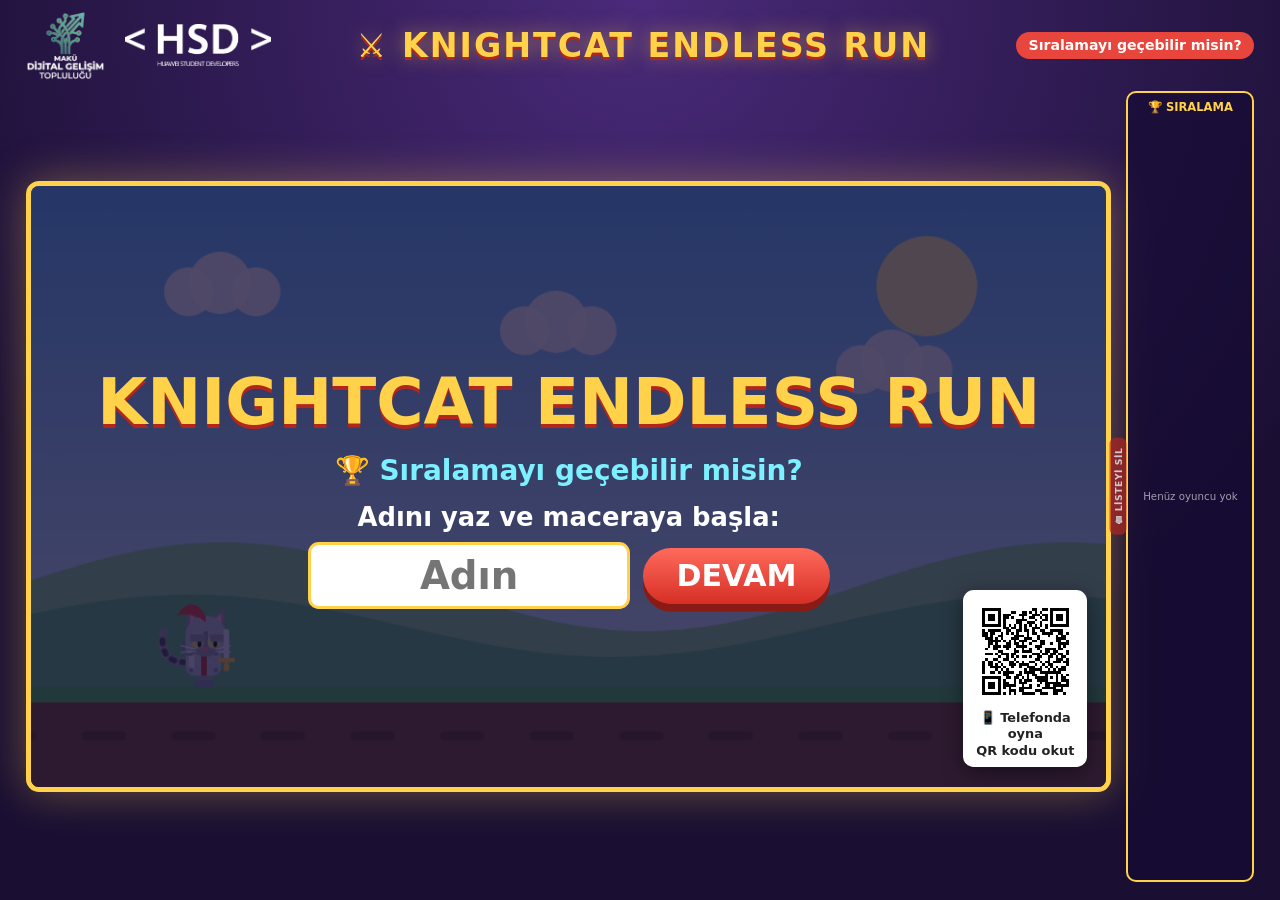
==== commit 16f54c9e: "Add files via upload" ====
--- a/knightcat-play.html
+++ b/knightcat-play.html
@@ -350,7 +350,7 @@
 const W = 960, H = 540, G = 450, PX = 130;
 
 // El takibi: Google MediaPipe Hands (CDN'den yüklenir, internet gerekir)
-const MP = 'https://cdn.jsdelivr.net/npm/@mediapipe/hands@0.4.1675469240/';
+const MP = 'mediapipe/';   // el takibi dosyaları yerel klasörden (internet gerekmez)
 // El kontrolü (BAR sistemi): kamerada dikey bir çizgi ve çizgi üzerinde yukarı-aşağı giden kısa yatay bir bar var.
 // Avuç içi bara getirilince bar avuca yapışır ve avucu takip eder: bar üst bölgeye çıkınca ZIPLA, alt bölgeye inince EĞİL, ortada bekle.
 // SOL / SAĞ düğmeleri çizginin kameranın hangi tarafında olacağını seçer. Konumlar ekranda görünen (aynalı) görüntüye göredir.
